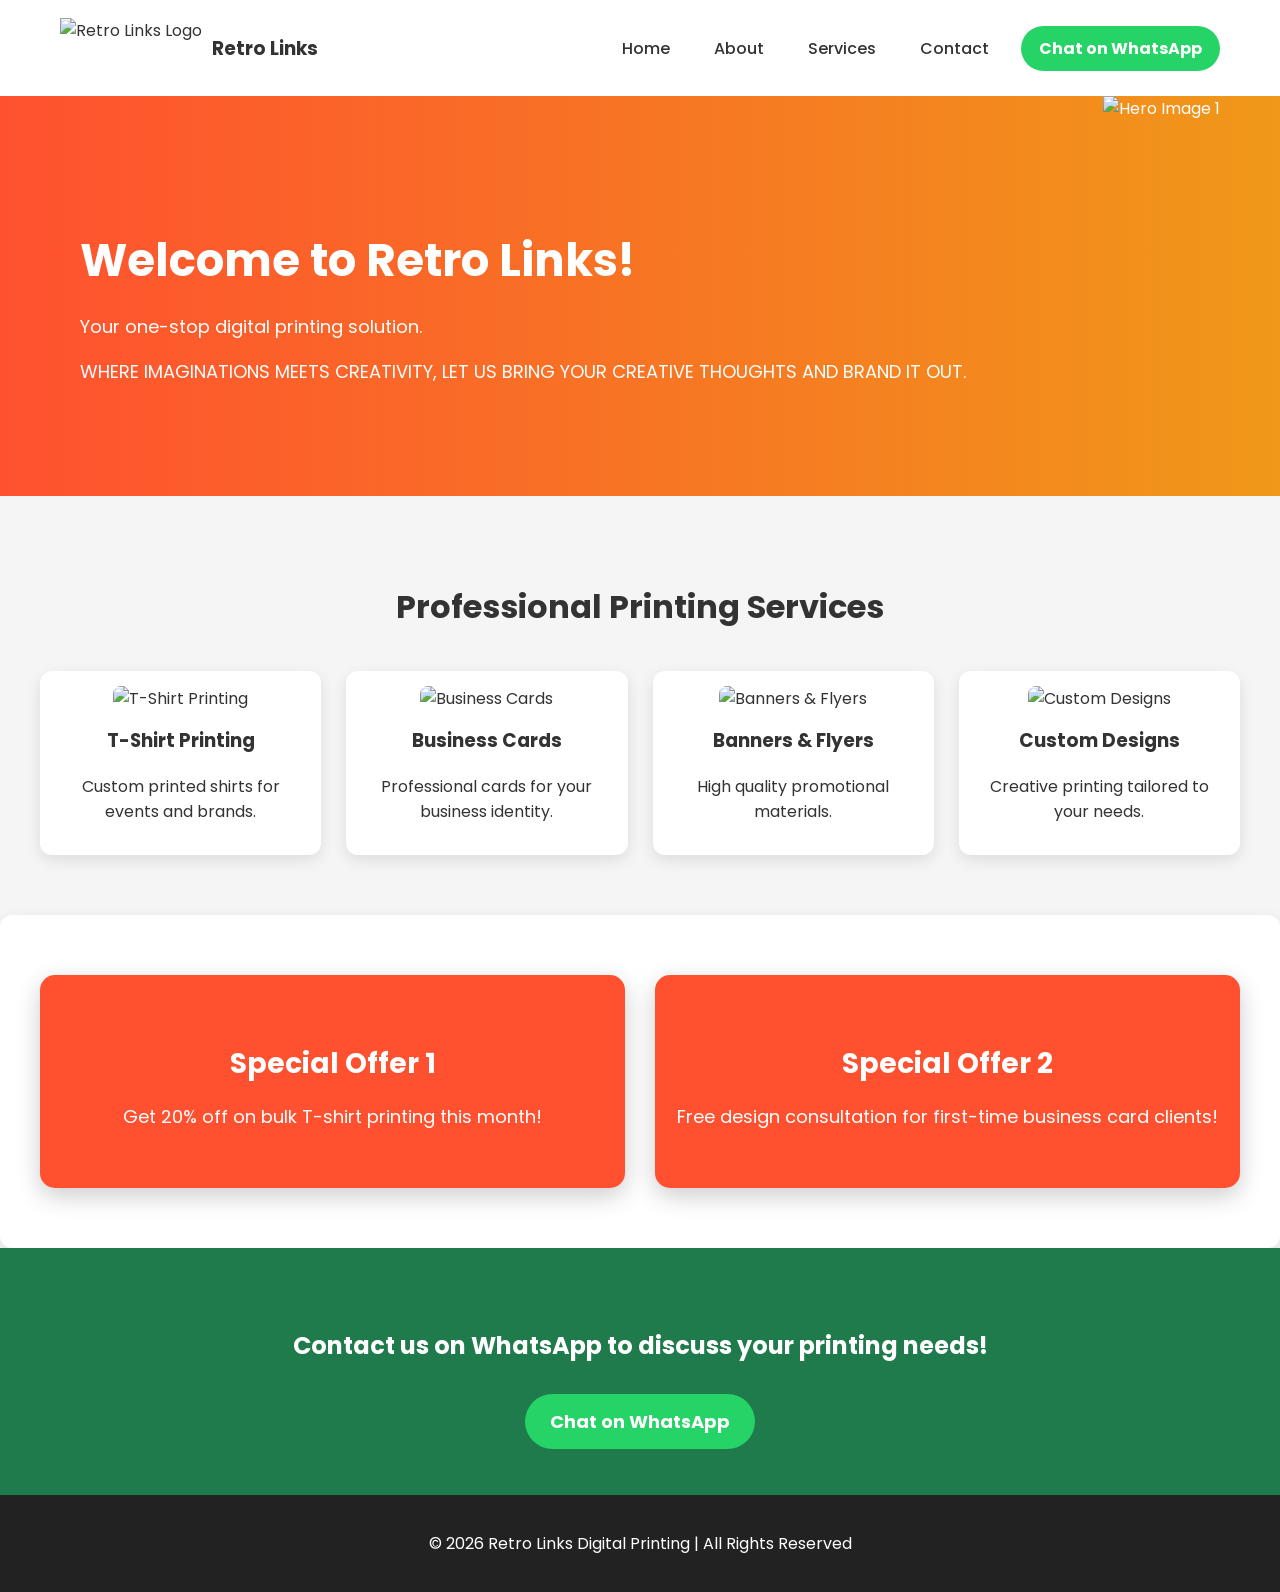
==== index.html @ a04a898c "Add files via upload" ====
<!DOCTYPE html>
<html lang="en">
<head>
<meta charset="UTF-8">
<meta name="viewport" content="width=device-width, initial-scale=1.0">
<title>Retro Links Digital Printing</title>

<link href="https://fonts.googleapis.com/css2?family=Poppins:wght@300;500;700&display=swap" rel="stylesheet">

<style>
body{
    margin:0;
    font-family:'Poppins', sans-serif;
    background:#f5f5f5;
    color:#333;
}

/* ===== NAVBAR ===== */
header{
    background:white;
    display:flex;
    justify-content:space-between;
    align-items:center;
    padding:15px 60px;
    box-shadow:0 2px 10px rgba(0,0,0,0.1);
}

.logo{
    display:flex;
    align-items:center;
}

.logo img{
    height:60px;
    margin-right:10px;
}

/* NAV + WHATSAPP BUTTON */
.nav-right{
    display:flex;
    align-items:center;
    gap:15px;
}

nav{
    display:flex;
    gap:20px;
    align-items:center;
}

nav a{
    text-decoration:none;
    color:#333;
    font-weight:500;
    transition:0.3s;
    padding:8px 12px;
    border-radius:8px;
}

nav a:hover{
    color:#ff512f;
    background: rgba(255,81,47,0.1);
}

.whatsapp-btn{
    background:#25D366;
    color:white;
    padding:10px 18px;
    border-radius:25px;
    text-decoration:none;
    font-weight:bold;
    transition:0.3s;
}

.whatsapp-btn:hover{
    background:#1ebe5d;
    transform:translateY(-2px);
    box-shadow:0 5px 12px rgba(0,0,0,0.2);
}

.whatsapp-btn:active{
    transform:scale(0.95);
}

/* ===== HERO SECTION ===== */
.hero{
    display:flex;
    justify-content:space-between;
    align-items:center;
    background:linear-gradient(90deg,#ff512f,#f09819);
    color:white;
    height:400px; 
    padding:0 60px;
}

.hero-text{
    flex:1;
    padding-left:20px;
}

.hero-text h1{
    font-size:45px;
    margin-bottom:10px;
}

.hero-text p{
    font-size:18px;
}

.hero-image{
    flex:0 0 auto;
    height:100%;
    margin-left:20px;
}

.hero-image img{
    height:100%; 
    width:auto;
    object-fit:cover;
}

/* ===== SERVICES ===== */
.services{
    text-align:center;
    padding:60px 40px;
}

.services h2{
    font-size:32px;
    margin-bottom:40px;
}

.service-container{
    display:grid;
    grid-template-columns:repeat(auto-fit,minmax(220px,1fr));
    gap:25px;
}

/* SERVICE CARD */
.service-card{
    background:white;
    padding:15px;
    border-radius:12px;
    box-shadow:0 5px 15px rgba(0,0,0,0.1);
    transition:0.3s;
    cursor:pointer;
}

.service-card img{
    width:100%;
    height:300px; 
    object-fit:cover;
    border-radius:8px;
    transition:0.4s; 
}

.service-card img:hover{
    box-shadow:0 0 30px rgba(255,81,47,0.9);
    transform:scale(1.1);
}

.service-card h3{
    margin-top:15px;
}

/* ===== SPECIALS SECTION ===== */
.specials{
    display:grid;
    grid-template-columns:repeat(auto-fit,minmax(300px,1fr));
    gap:30px;
    padding:60px 40px;
    background:white; /* White container for specials */
    border-radius:12px;
    box-shadow:0 5px 15px rgba(0,0,0,0.1);
}

.special-card{
    background:#ff512f;
    color:white;
    padding:40px 20px;
    border-radius:15px;
    box-shadow:0 8px 25px rgba(0,0,0,0.2);
    text-align:center;
    transition:0.4s;
    cursor:pointer;
}

.special-card h3{
    font-size:28px;
    margin-bottom:15px;
}

.special-card p{
    font-size:18px;
}

.special-card:hover{
    transform:scale(1.05);
    box-shadow:0 0 35px rgba(255,153,51,0.8);
}

/* ===== WHATSAPP CTA ===== */
.cta{
    background:#1f7a4c;
    color:white;
    text-align:center;
    padding:60px 20px;
}

.cta a{
    background:#25D366;
    color:white;
    padding:15px 25px;
    border-radius:30px;
    text-decoration:none;
    font-size:18px;
    font-weight:bold;
    transition:0.3s;
}

.cta a:hover{
    background:#1ebe5d;
    transform:translateY(-3px);
    box-shadow:0 6px 15px rgba(0,0,0,0.25);
}

.cta a:active{
    transform:scale(0.95);
}

/* ===== FOOTER ===== */
footer{
    background:#222;
    color:white;
    text-align:center;
    padding:20px;
}
</style>
</head>

<body>

<!-- HEADER -->
<header>
    <div class="logo">
        <img src="IMAGES/YH.JPG" alt="Retro Links Logo">
        <h3>Retro Links</h3>
    </div>

    <div class="nav-right">
        <nav>
            <a href="index.html">Home</a>
            <a href="about.html">About</a>
            <a href="services.html">Services</a>
            <a href="contact.html">Contact</a>
            <a class="whatsapp-btn" 
            href="https://wa.me/2672803135?text=Hello%20Retro%20Links,%20I%20would%20like%20to%20print..."
            target="_blank">
            Chat on WhatsApp
            </a>
        </nav>
    </div>
</header>

<!-- HERO -->
<section class="hero">
    <div class="hero-text">
        <h1>Welcome to Retro Links!</h1>
        <p>Your one-stop digital printing solution.</p>
  <p>WHERE IMAGINATIONS MEETS CREATIVITY, LET US BRING YOUR CREATIVE THOUGHTS AND BRAND IT OUT.</p>
    </div>
    <div class="hero-image">
        <img src="IMAGES/right-corner.png" alt="Hero Image 1">
    </div>
</section>

<!-- SERVICES SECTION -->
<section class="services">
<h2>Professional Printing Services</h2>
<div class="service-container">

<div class="service-card">
<img src="IMAGES/t shirt printing.jpg" alt="T-Shirt Printing">
<h3>T-Shirt Printing</h3>
<p>Custom printed shirts for events and brands.</p>
</div>

<div class="service-card">
<img src="IMAGES/business card.jpg" alt="Business Cards">
<h3>Business Cards</h3>
<p>Professional cards for your business identity.</p>
</div>

<div class="service-card">
<img src="IMAGES/banner.jpg" alt="Banners & Flyers">
<h3>Banners & Flyers</h3>
<p>High quality promotional materials.</p>
</div>

<div class="service-card">
<img src="IMAGES/custom.jpg" alt="Custom Designs">
<h3>Custom Designs</h3>
<p>Creative printing tailored to your needs.</p>
</div>

</div>
</section>

<!-- SPECIALS SECTION -->
<section class="specials">
<div class="special-card">
<h3>Special Offer 1</h3>
<p>Get 20% off on bulk T-shirt printing this month!</p>
</div>

<div class="special-card">
<h3>Special Offer 2</h3>
<p>Free design consultation for first-time business card clients!</p>
</div>
</section>

<!-- WHATSAPP CTA SECTION -->
<section class="cta">
<h2>Contact us on WhatsApp to discuss your printing needs!</h2>
<br>
<a href="https://wa.me/26772803135" target="_blank">
Chat on WhatsApp
</a>
</section>

<!-- FOOTER -->
<footer>
<p>© 2026 Retro Links Digital Printing | All Rights Reserved</p>
</footer>

</body>
</html>
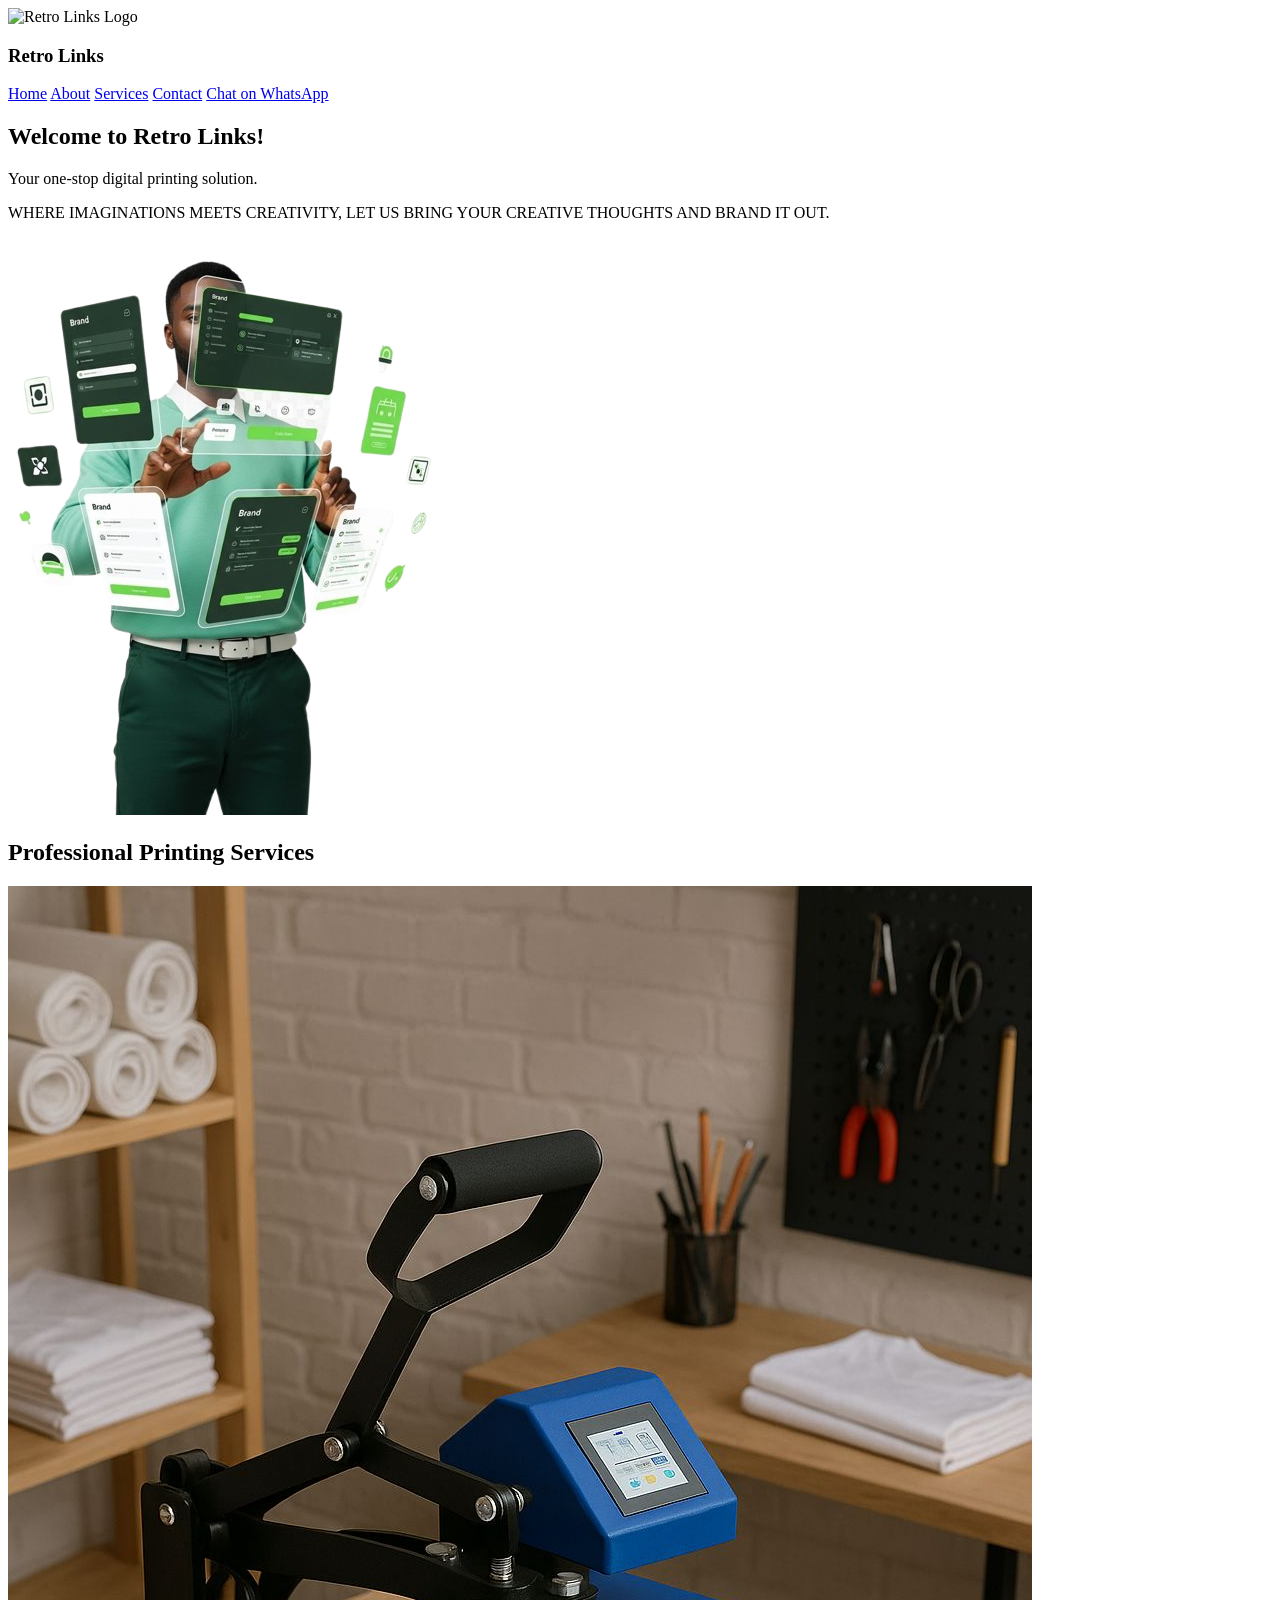
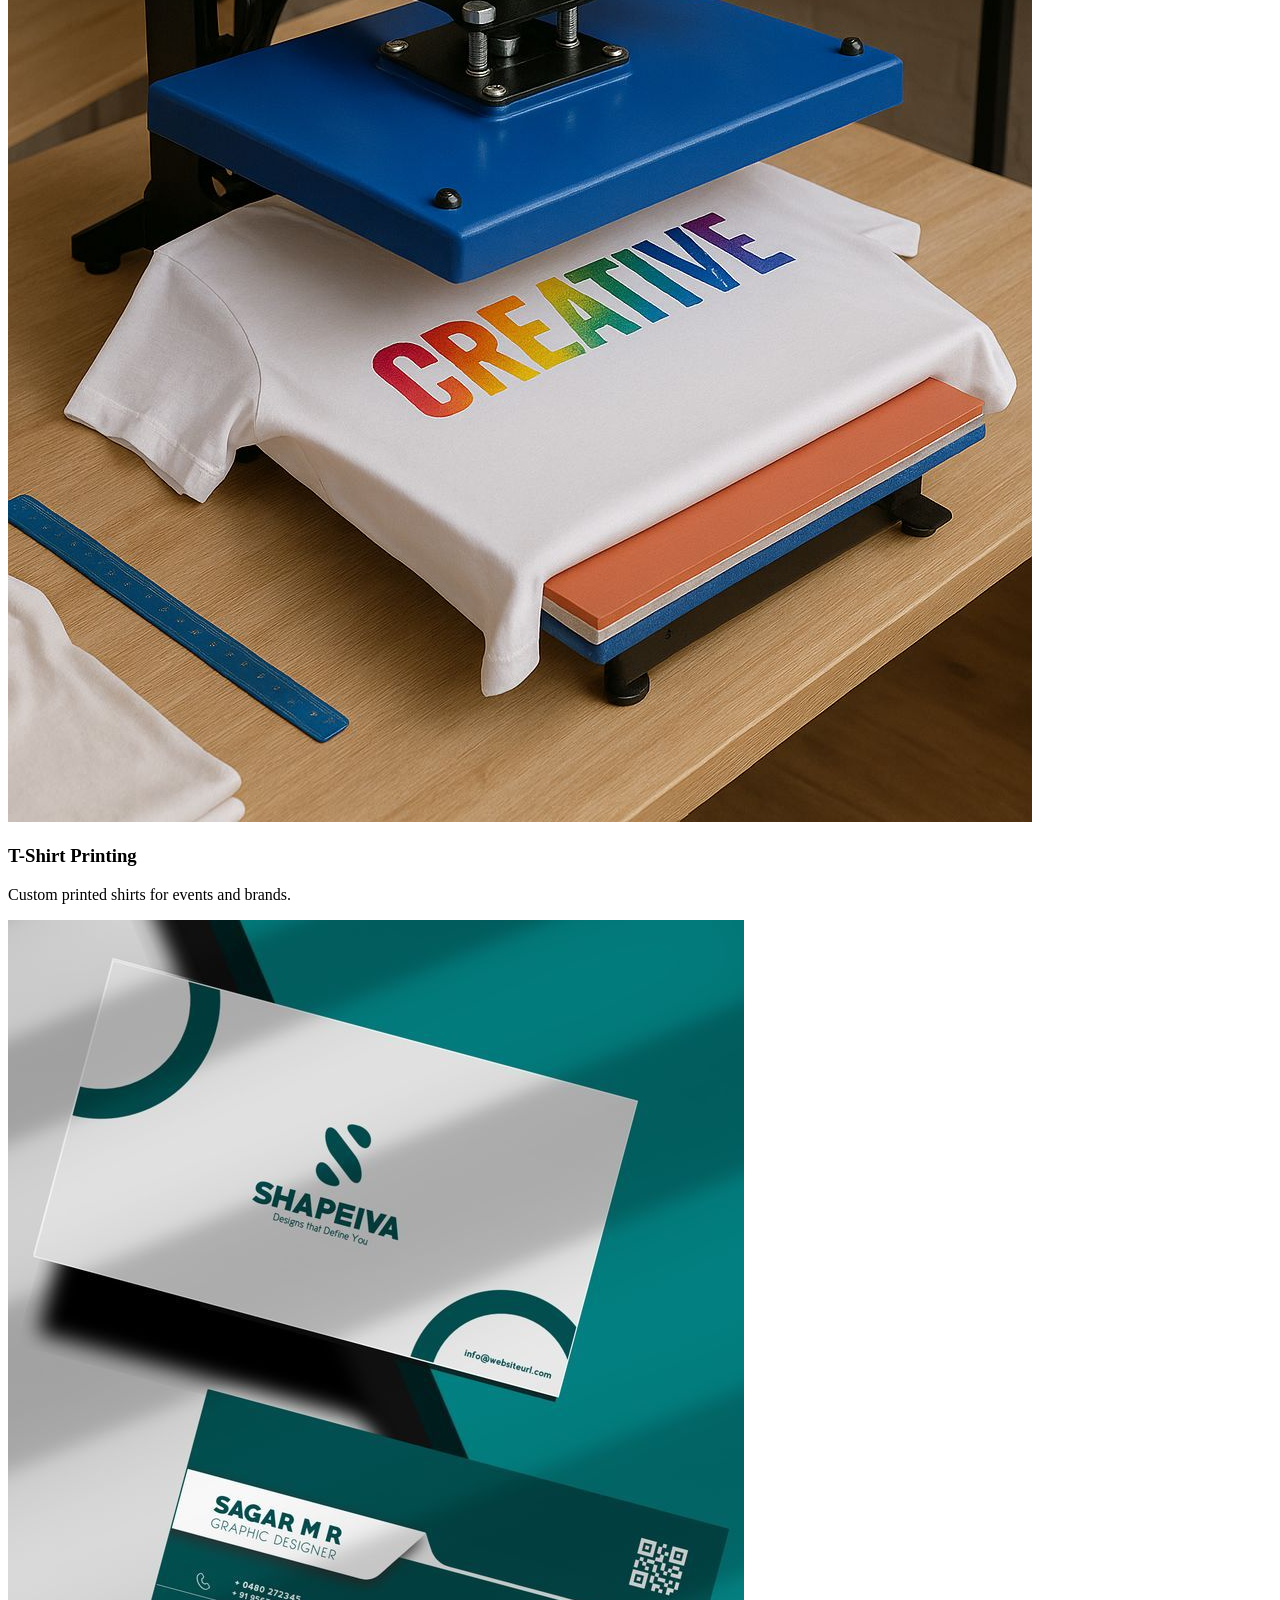
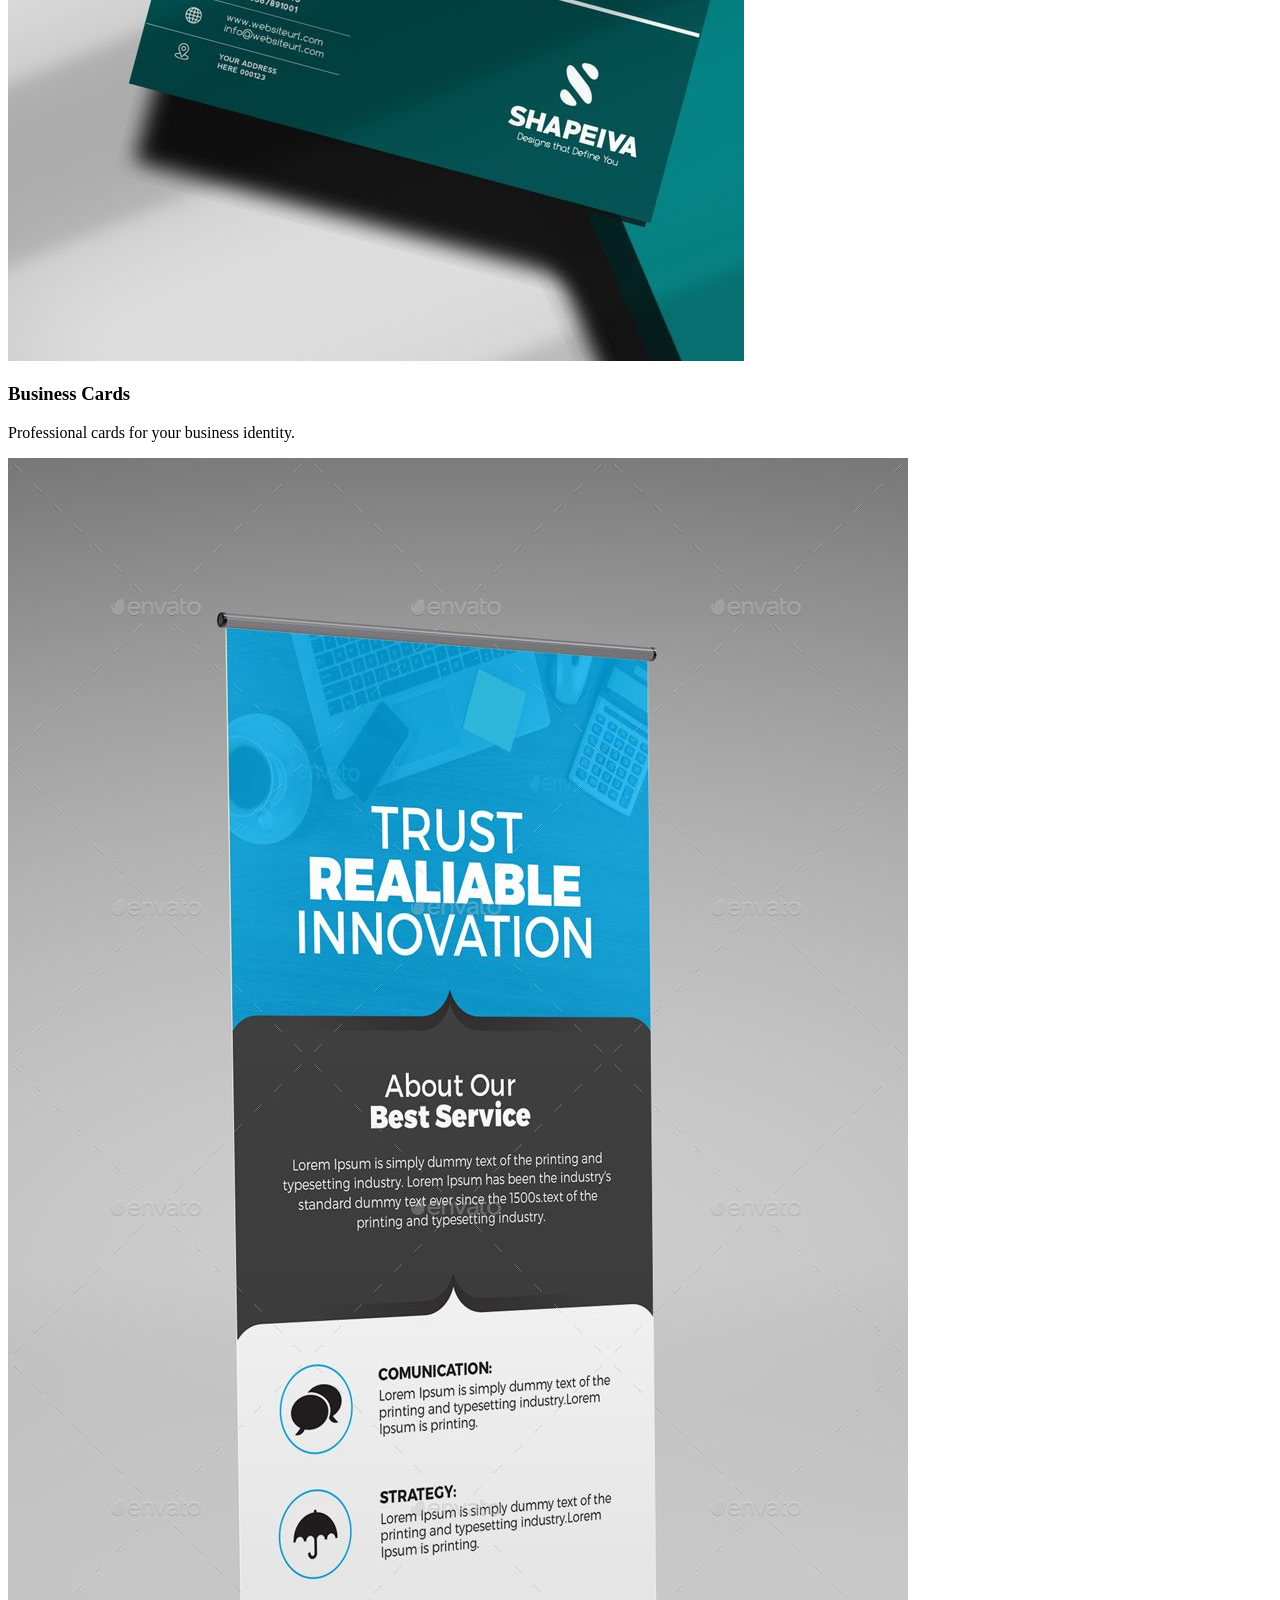
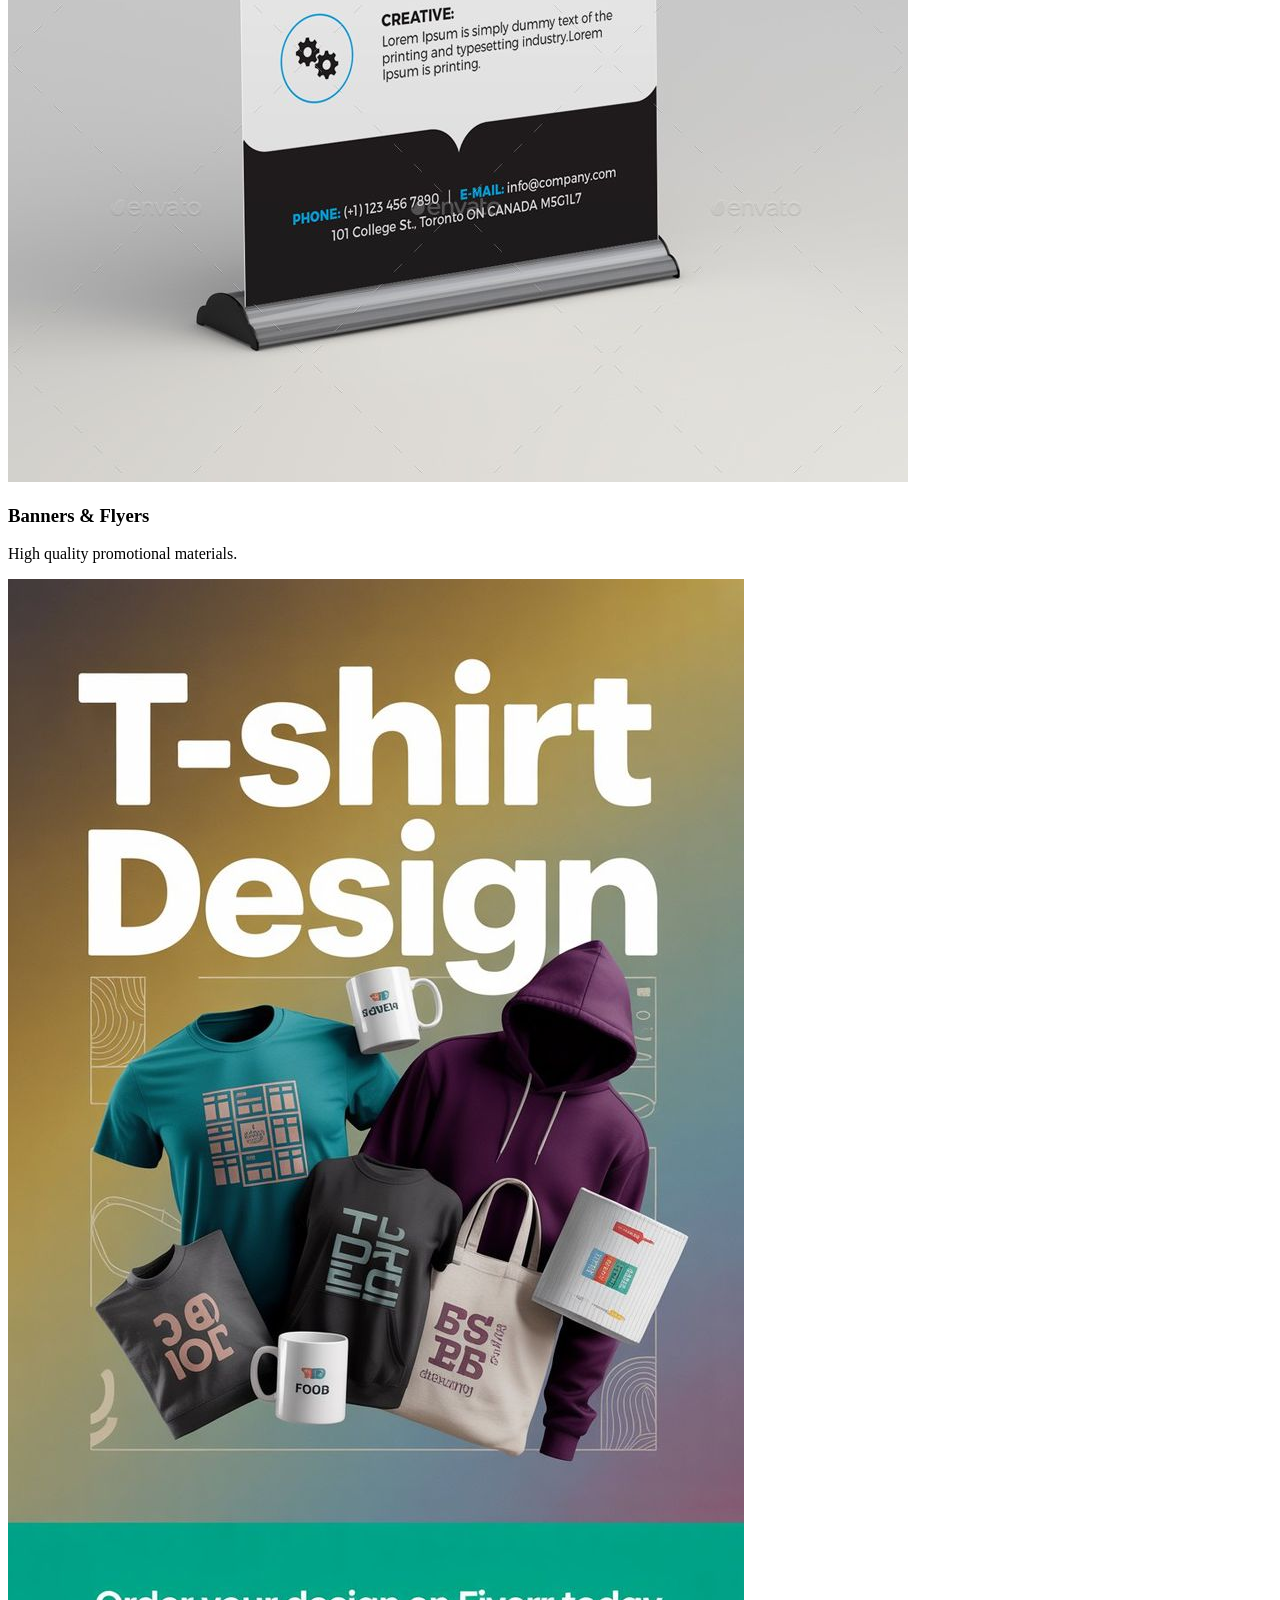
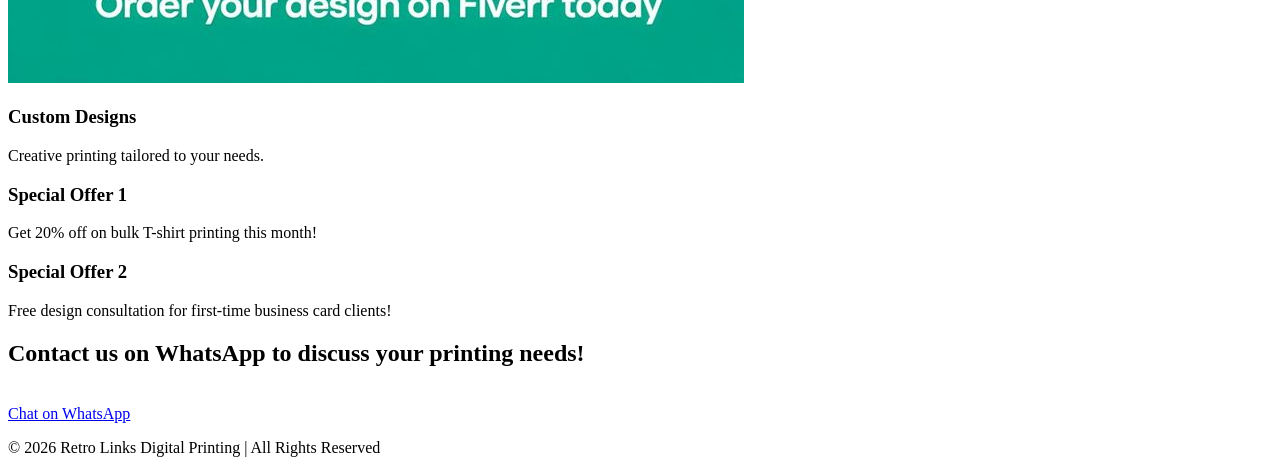
==== commit 1bb8d197: "Add files via upload" ====
--- a/index.html
+++ b/index.html
@@ -2,12 +2,21 @@
 <html lang="en">
 <head>
 <meta charset="UTF-8">
-<meta name="viewport" content="width=device-width, initial-scale=1.0">
+<meta name="viewport" content="width=device-width, initial-scale=1.0, user-scalable=no">
 <title>Retro Links Digital Printing</title>
 
 <link href="https://fonts.googleapis.com/css2?family=Poppins:wght@300;500;700&display=swap" rel="stylesheet">
 
 <style>
+
+@media only screen and (max-width: 768px) {
+  /* mobile-specific styles */
+  .container {
+    width: 100%;
+    padding: 20px;
+    text-align: center; /* example alignment */
+  }
+
 body{
     margin:0;
     font-family:'Poppins', sans-serif;
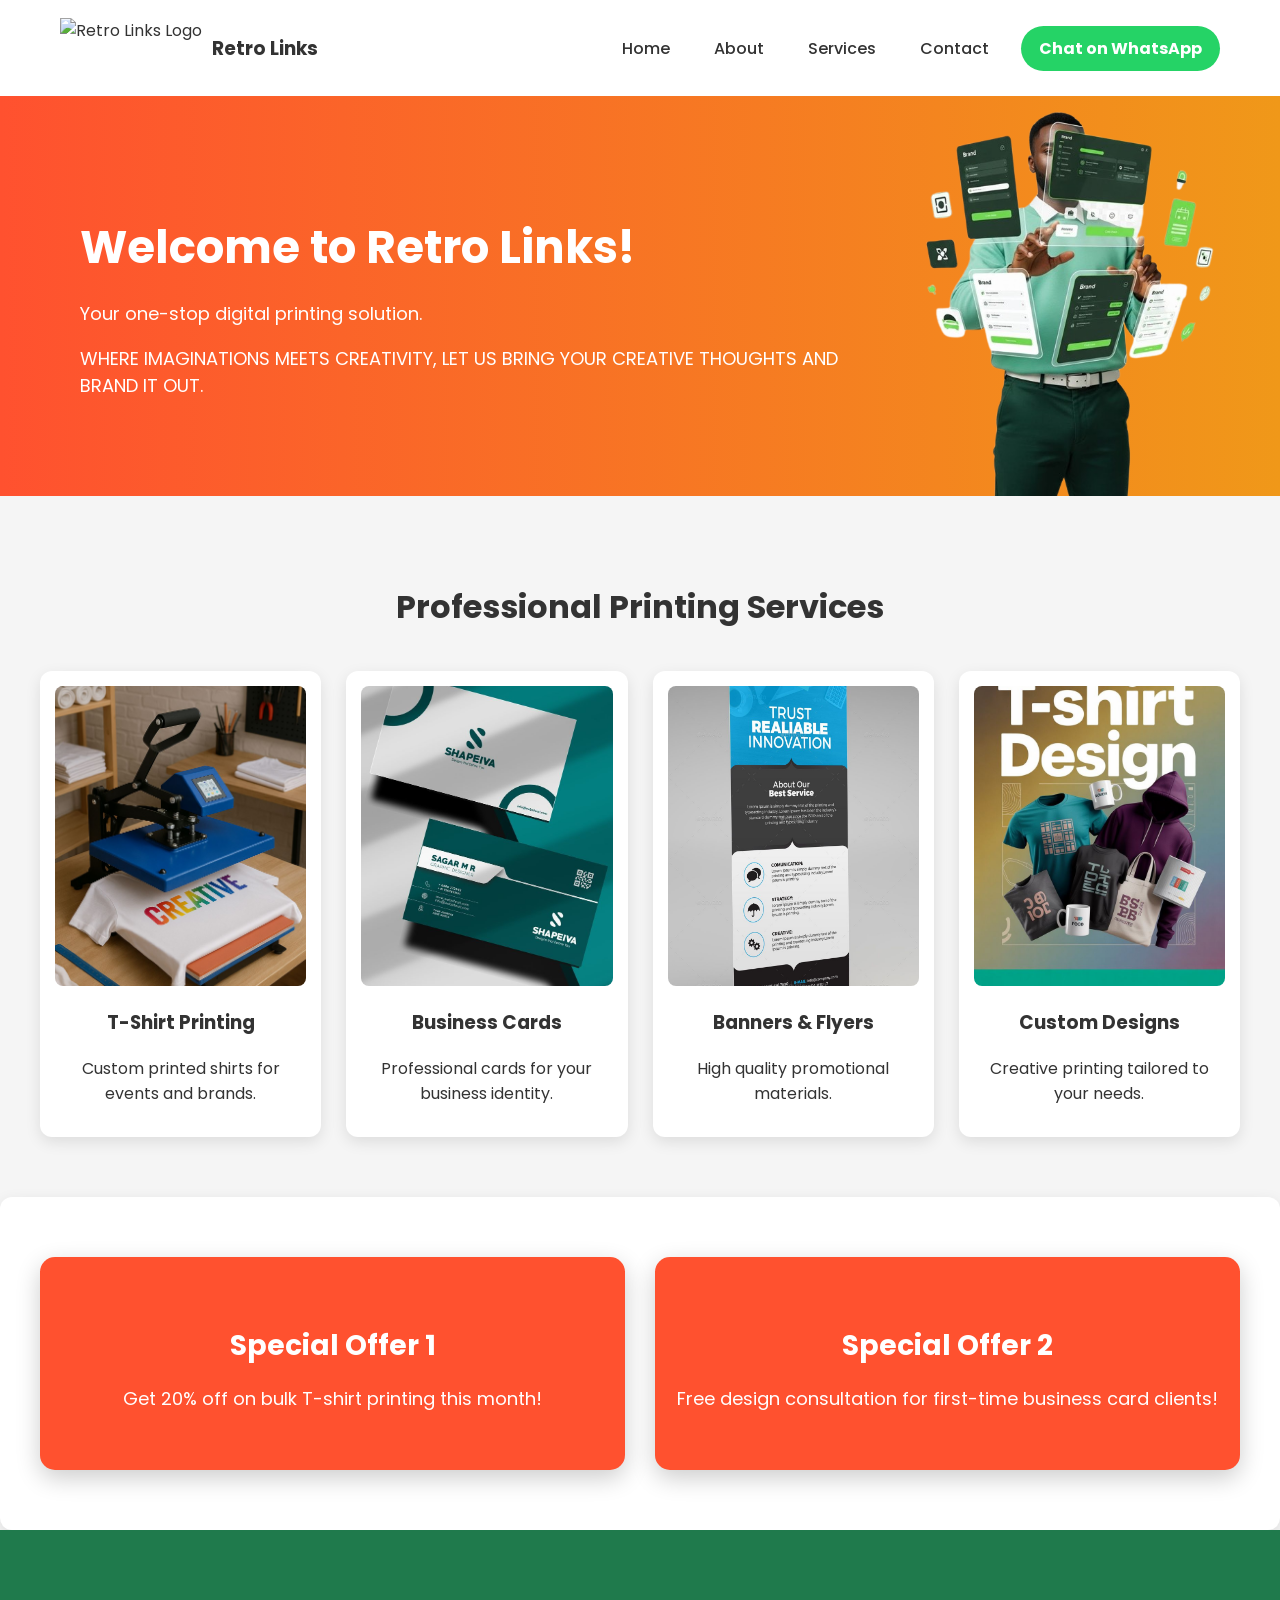
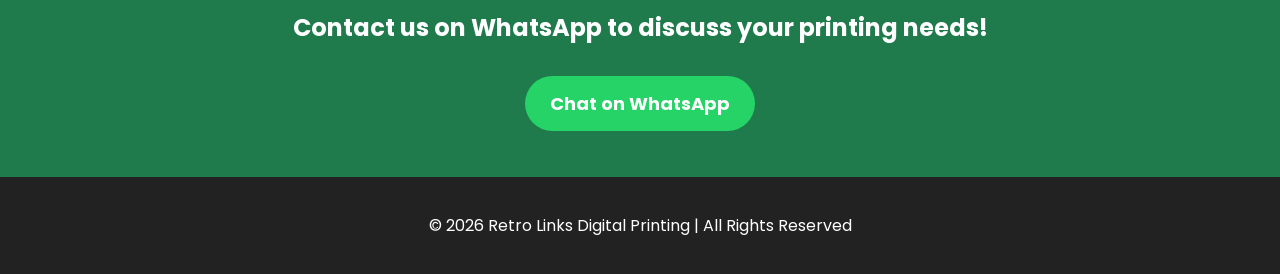
==== commit e7aeb6eb: "Fix HTML formatting and structure" ====
--- a/index.html
+++ b/index.html
@@ -8,14 +8,6 @@
 <link href="https://fonts.googleapis.com/css2?family=Poppins:wght@300;500;700&display=swap" rel="stylesheet">
 
 <style>
-
-@media only screen and (max-width: 768px) {
-  /* mobile-specific styles */
-  .container {
-    width: 100%;
-    padding: 20px;
-    text-align: center; /* example alignment */
-  }
 
 body{
     margin:0;
@@ -244,6 +236,14 @@
     text-align:center;
     padding:20px;
 }
+  @media only screen and (max-width: 768px) {
+  /* mobile-specific styles */
+  .container {
+    width: 100%;
+    padding: 20px;
+    text-align: center; /* example alignment */
+  }
+
 </style>
 </head>
 
@@ -343,4 +343,4 @@
 </footer>
 
 </body>
-</html>+</html>
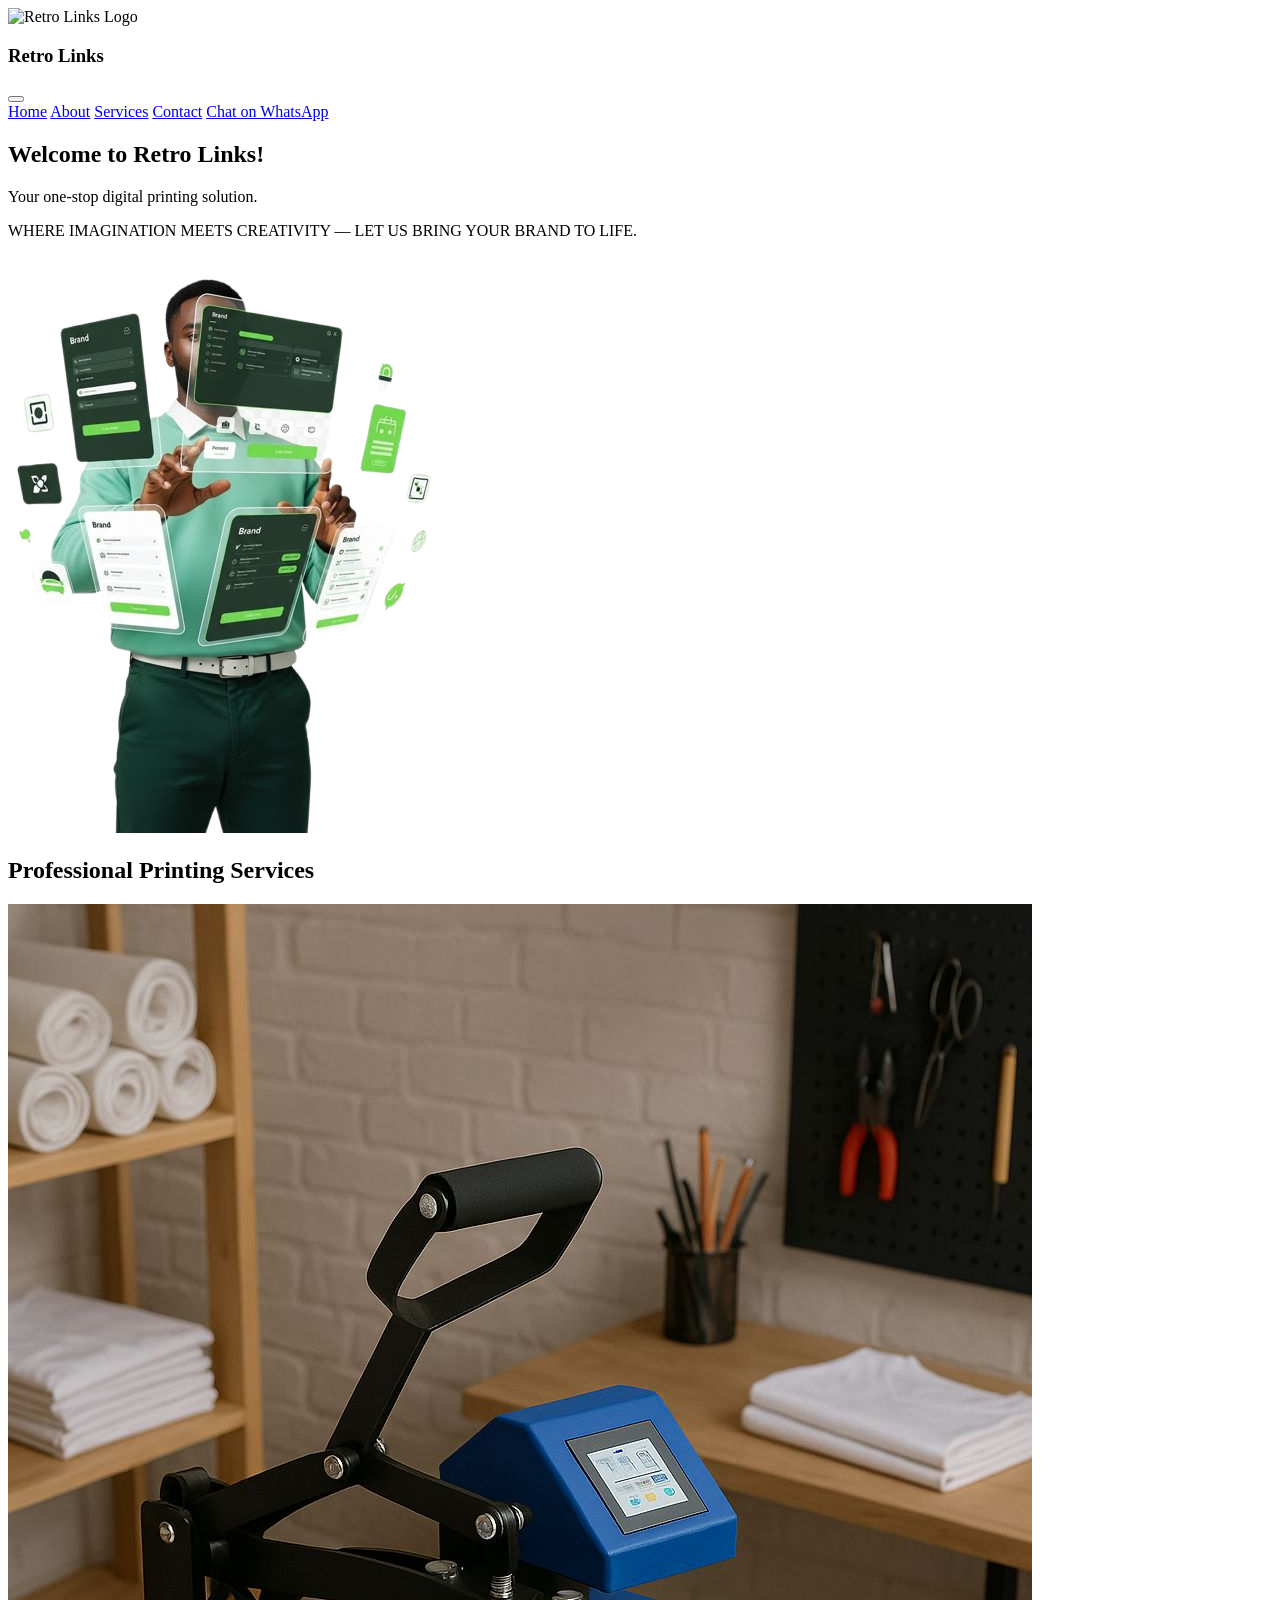
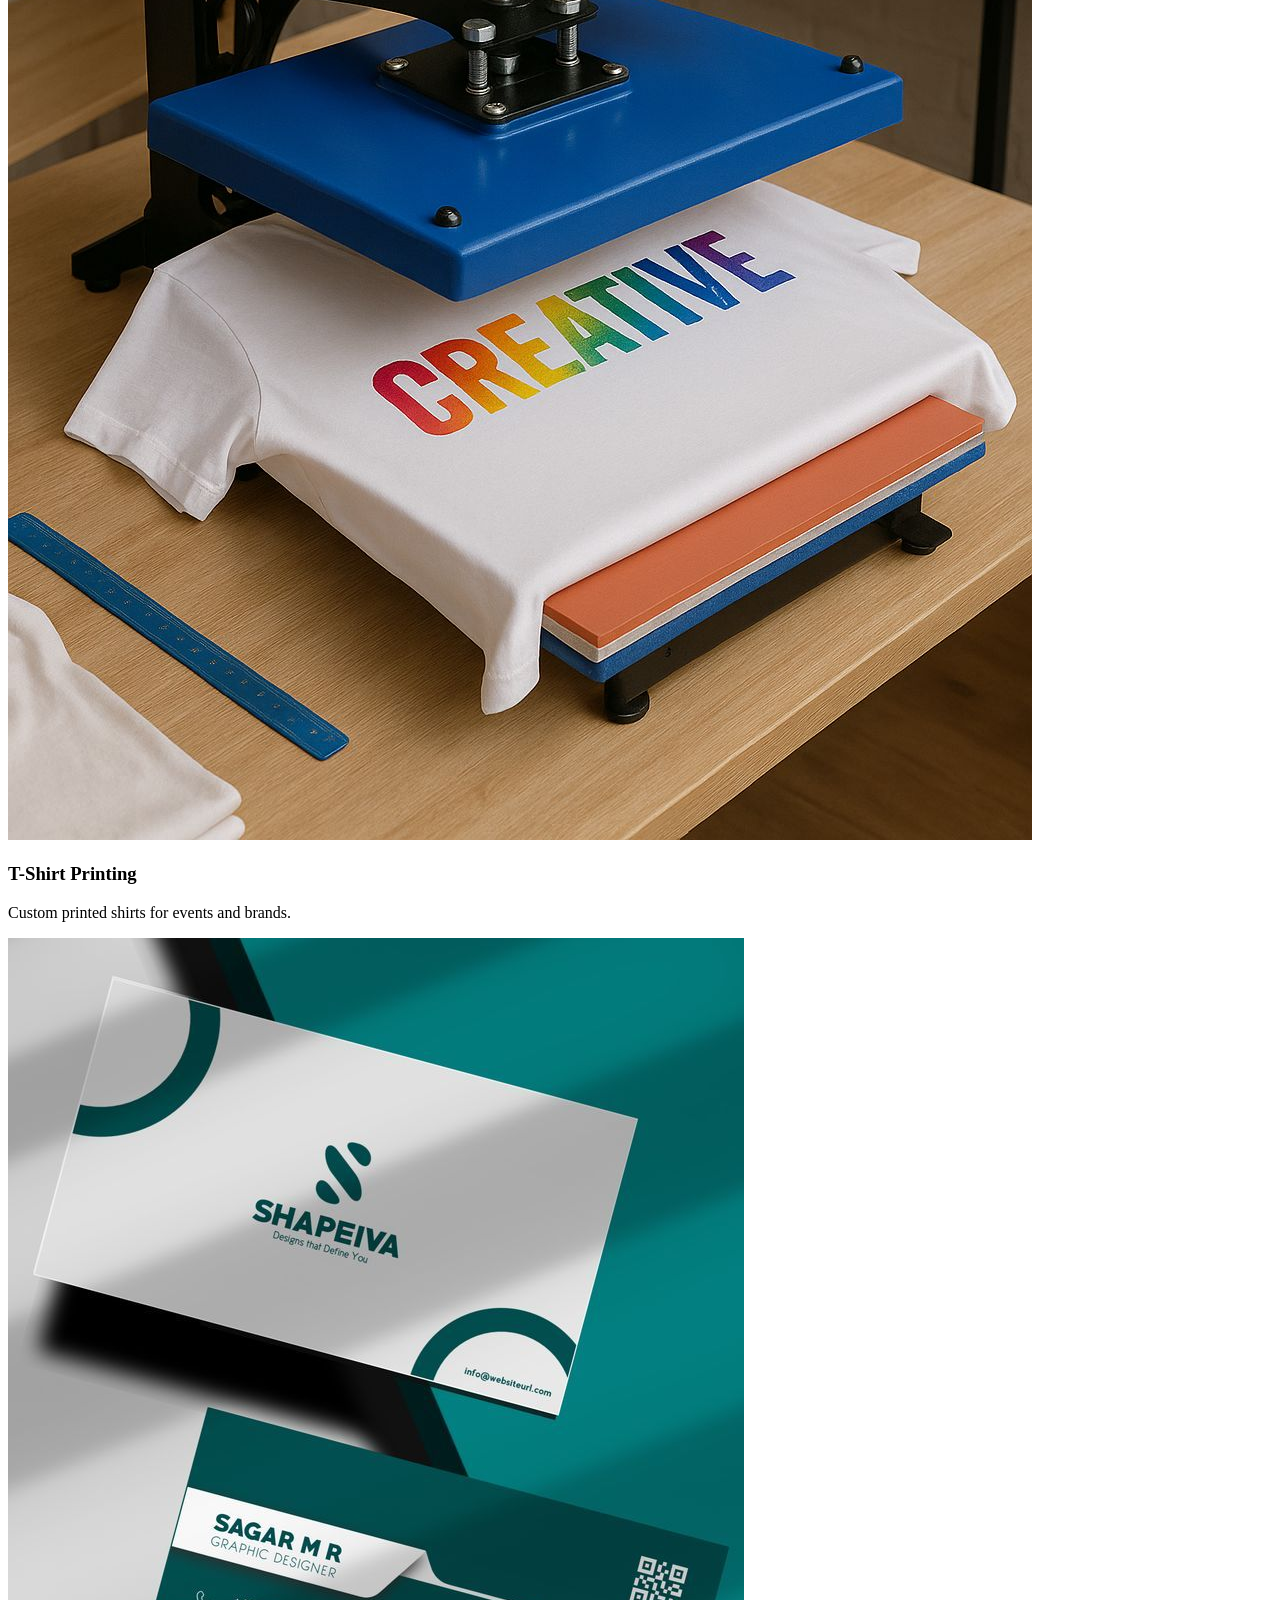
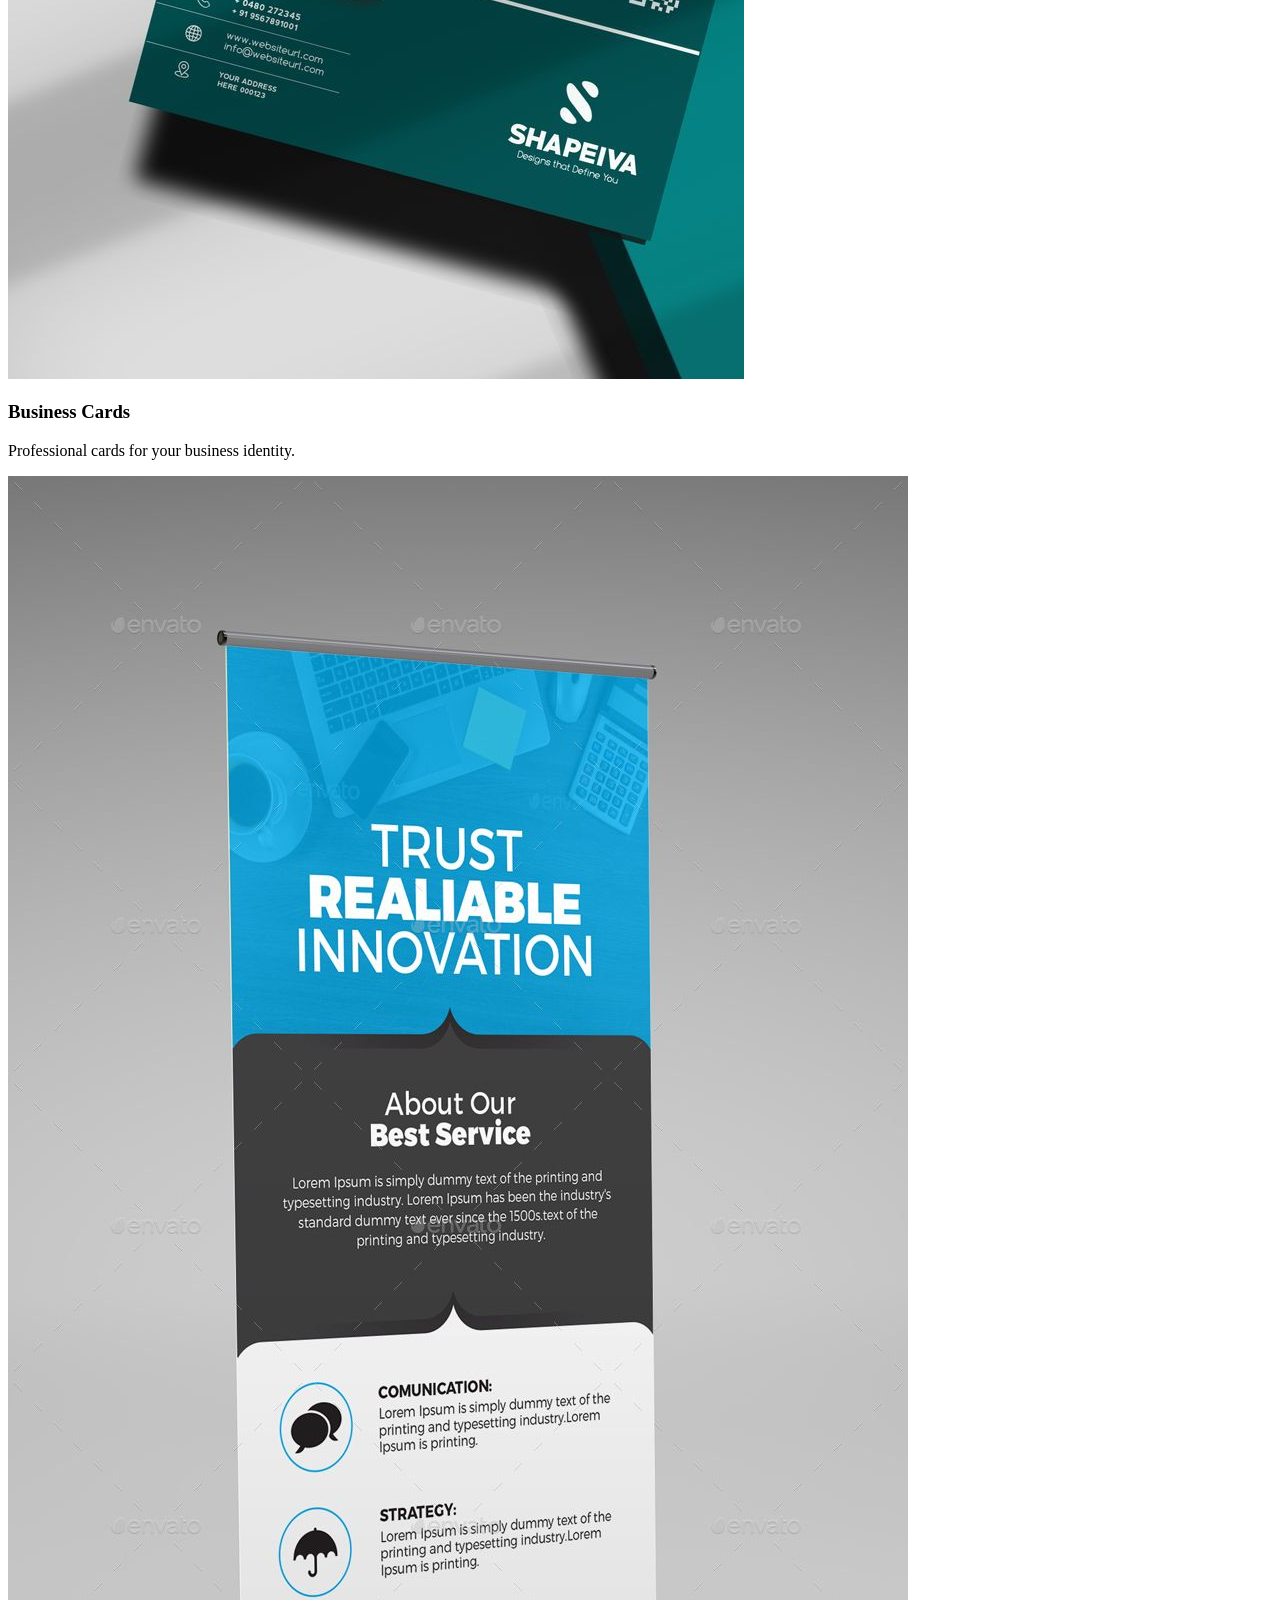
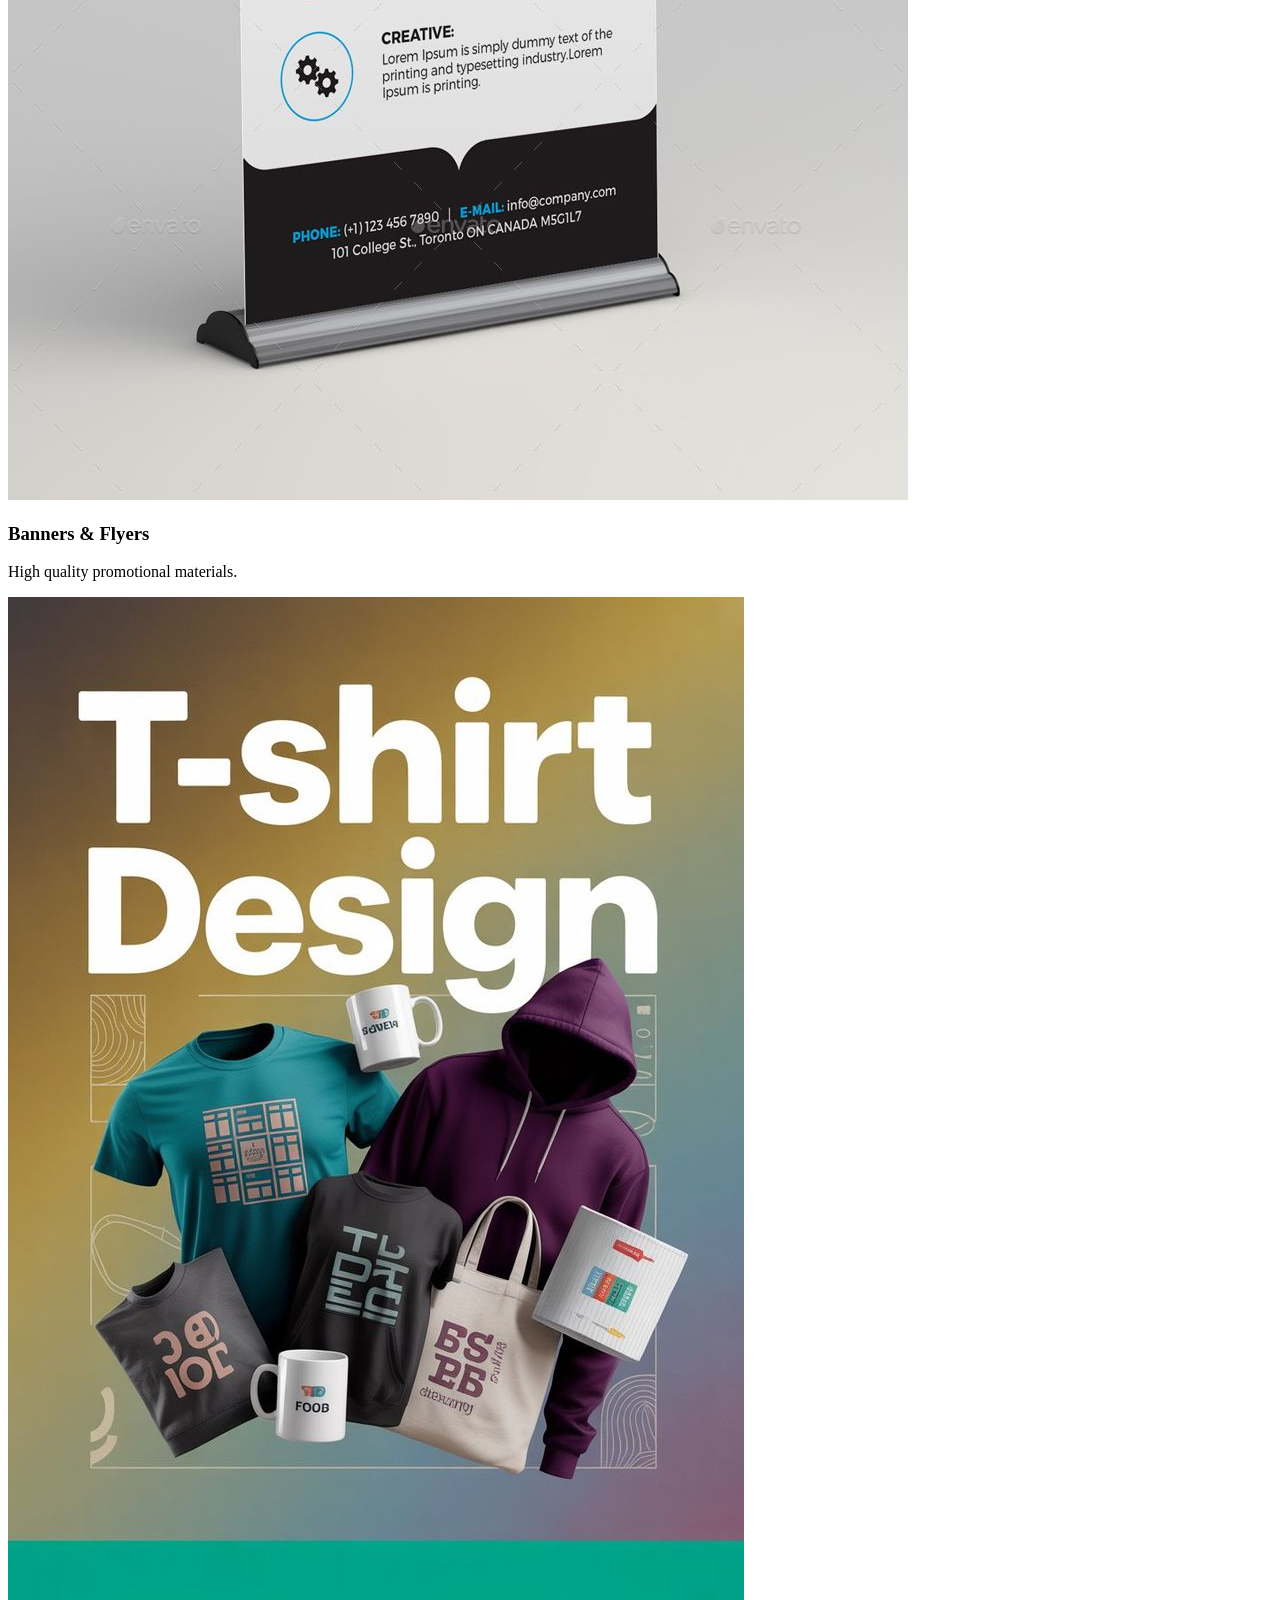
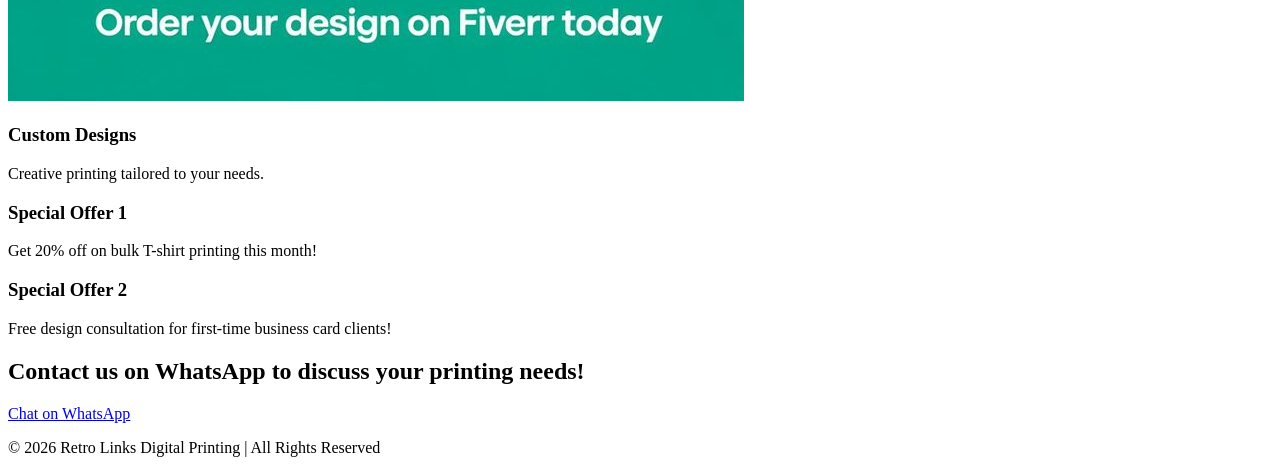
==== commit 605e4ab0: "Refactor index.html for mobile and SEO improvements Updated HTML structure and added mobile-first me" ====
--- a/index.html
+++ b/index.html
@@ -1,346 +1,148 @@
 <!DOCTYPE html>
 <html lang="en">
 <head>
-<meta charset="UTF-8">
-<meta name="viewport" content="width=device-width, initial-scale=1.0, user-scalable=no">
-<title>Retro Links Digital Printing</title>
+  <meta charset="UTF-8">
 
-<link href="https://fonts.googleapis.com/css2?family=Poppins:wght@300;500;700&display=swap" rel="stylesheet">
+  <!-- MOBILE FIRST META TAGS -->
+  <meta name="viewport" content="width=device-width, initial-scale=1.0, maximum-scale=5.0">
+  <meta name="theme-color" content="#ff512f">
+  <meta name="mobile-web-app-capable" content="yes">
+  <meta name="apple-mobile-web-app-capable" content="yes">
+  <meta name="apple-mobile-web-app-status-bar-style" content="black-translucent">
+  <meta name="apple-mobile-web-app-title" content="Retro Links">
+  <meta name="format-detection" content="telephone=yes">
 
-<style>
+  <!-- SEO META TAGS -->
+  <meta name="description" content="Retro Links Digital Printing – Custom T-shirts, Business Cards, Banners, Flyers and more. Where imagination meets creativity.">
+  <meta name="keywords" content="digital printing, t-shirt printing, business cards, banners, flyers, custom design, Botswana">
+  <meta name="author" content="Retro Links Digital Printing">
+  <meta name="robots" content="index, follow">
 
-body{
-    margin:0;
-    font-family:'Poppins', sans-serif;
-    background:#f5f5f5;
-    color:#333;
-}
+  <!-- OPEN GRAPH (WhatsApp / Facebook link previews) -->
+  <meta property="og:title" content="Retro Links Digital Printing">
+  <meta property="og:description" content="Your one-stop digital printing solution. Custom T-shirts, Business Cards, Banners & more.">
+  <meta property="og:image" content="IMAGES/YH.JPG">
+  <meta property="og:type" content="website">
+  <meta property="og:locale" content="en_BW">
 
-/* ===== NAVBAR ===== */
-header{
-    background:white;
-    display:flex;
-    justify-content:space-between;
-    align-items:center;
-    padding:15px 60px;
-    box-shadow:0 2px 10px rgba(0,0,0,0.1);
-}
+  <title>Retro Links Digital Printing</title>
 
-.logo{
-    display:flex;
-    align-items:center;
-}
-
-.logo img{
-    height:60px;
-    margin-right:10px;
-}
-
-/* NAV + WHATSAPP BUTTON */
-.nav-right{
-    display:flex;
-    align-items:center;
-    gap:15px;
-}
-
-nav{
-    display:flex;
-    gap:20px;
-    align-items:center;
-}
-
-nav a{
-    text-decoration:none;
-    color:#333;
-    font-weight:500;
-    transition:0.3s;
-    padding:8px 12px;
-    border-radius:8px;
-}
-
-nav a:hover{
-    color:#ff512f;
-    background: rgba(255,81,47,0.1);
-}
-
-.whatsapp-btn{
-    background:#25D366;
-    color:white;
-    padding:10px 18px;
-    border-radius:25px;
-    text-decoration:none;
-    font-weight:bold;
-    transition:0.3s;
-}
-
-.whatsapp-btn:hover{
-    background:#1ebe5d;
-    transform:translateY(-2px);
-    box-shadow:0 5px 12px rgba(0,0,0,0.2);
-}
-
-.whatsapp-btn:active{
-    transform:scale(0.95);
-}
-
-/* ===== HERO SECTION ===== */
-.hero{
-    display:flex;
-    justify-content:space-between;
-    align-items:center;
-    background:linear-gradient(90deg,#ff512f,#f09819);
-    color:white;
-    height:400px; 
-    padding:0 60px;
-}
-
-.hero-text{
-    flex:1;
-    padding-left:20px;
-}
-
-.hero-text h1{
-    font-size:45px;
-    margin-bottom:10px;
-}
-
-.hero-text p{
-    font-size:18px;
-}
-
-.hero-image{
-    flex:0 0 auto;
-    height:100%;
-    margin-left:20px;
-}
-
-.hero-image img{
-    height:100%; 
-    width:auto;
-    object-fit:cover;
-}
-
-/* ===== SERVICES ===== */
-.services{
-    text-align:center;
-    padding:60px 40px;
-}
-
-.services h2{
-    font-size:32px;
-    margin-bottom:40px;
-}
-
-.service-container{
-    display:grid;
-    grid-template-columns:repeat(auto-fit,minmax(220px,1fr));
-    gap:25px;
-}
-
-/* SERVICE CARD */
-.service-card{
-    background:white;
-    padding:15px;
-    border-radius:12px;
-    box-shadow:0 5px 15px rgba(0,0,0,0.1);
-    transition:0.3s;
-    cursor:pointer;
-}
-
-.service-card img{
-    width:100%;
-    height:300px; 
-    object-fit:cover;
-    border-radius:8px;
-    transition:0.4s; 
-}
-
-.service-card img:hover{
-    box-shadow:0 0 30px rgba(255,81,47,0.9);
-    transform:scale(1.1);
-}
-
-.service-card h3{
-    margin-top:15px;
-}
-
-/* ===== SPECIALS SECTION ===== */
-.specials{
-    display:grid;
-    grid-template-columns:repeat(auto-fit,minmax(300px,1fr));
-    gap:30px;
-    padding:60px 40px;
-    background:white; /* White container for specials */
-    border-radius:12px;
-    box-shadow:0 5px 15px rgba(0,0,0,0.1);
-}
-
-.special-card{
-    background:#ff512f;
-    color:white;
-    padding:40px 20px;
-    border-radius:15px;
-    box-shadow:0 8px 25px rgba(0,0,0,0.2);
-    text-align:center;
-    transition:0.4s;
-    cursor:pointer;
-}
-
-.special-card h3{
-    font-size:28px;
-    margin-bottom:15px;
-}
-
-.special-card p{
-    font-size:18px;
-}
-
-.special-card:hover{
-    transform:scale(1.05);
-    box-shadow:0 0 35px rgba(255,153,51,0.8);
-}
-
-/* ===== WHATSAPP CTA ===== */
-.cta{
-    background:#1f7a4c;
-    color:white;
-    text-align:center;
-    padding:60px 20px;
-}
-
-.cta a{
-    background:#25D366;
-    color:white;
-    padding:15px 25px;
-    border-radius:30px;
-    text-decoration:none;
-    font-size:18px;
-    font-weight:bold;
-    transition:0.3s;
-}
-
-.cta a:hover{
-    background:#1ebe5d;
-    transform:translateY(-3px);
-    box-shadow:0 6px 15px rgba(0,0,0,0.25);
-}
-
-.cta a:active{
-    transform:scale(0.95);
-}
-
-/* ===== FOOTER ===== */
-footer{
-    background:#222;
-    color:white;
-    text-align:center;
-    padding:20px;
-}
-  @media only screen and (max-width: 768px) {
-  /* mobile-specific styles */
-  .container {
-    width: 100%;
-    padding: 20px;
-    text-align: center; /* example alignment */
-  }
-
-</style>
+  <link href="https://fonts.googleapis.com/css2?family=Poppins:wght@300;500;700&display=swap" rel="stylesheet">
+  <link rel="stylesheet" href="style.css">
 </head>
 
 <body>
 
 <!-- HEADER -->
 <header>
-    <div class="logo">
-        <img src="IMAGES/YH.JPG" alt="Retro Links Logo">
-        <h3>Retro Links</h3>
-    </div>
+  <div class="logo">
+    <img src="IMAGES/YH.JPG" alt="Retro Links Logo">
+    <h3>Retro Links</h3>
+  </div>
 
-    <div class="nav-right">
-        <nav>
-            <a href="index.html">Home</a>
-            <a href="about.html">About</a>
-            <a href="services.html">Services</a>
-            <a href="contact.html">Contact</a>
-            <a class="whatsapp-btn" 
-            href="https://wa.me/2672803135?text=Hello%20Retro%20Links,%20I%20would%20like%20to%20print..."
-            target="_blank">
-            Chat on WhatsApp
-            </a>
-        </nav>
-    </div>
+  <!-- HAMBURGER (mobile only) -->
+  <button class="hamburger" id="hamburger" aria-label="Open menu">
+    <span></span><span></span><span></span>
+  </button>
+
+  <div class="nav-right" id="navMenu">
+    <nav>
+      <a href="index.html">Home</a>
+      <a href="about.html">About</a>
+      <a href="services.html">Services</a>
+      <a href="contact.html">Contact</a>
+      <a class="whatsapp-btn"
+         href="https://wa.me/2672803135?text=Hello%20Retro%20Links,%20I%20would%20like%20to%20print..."
+         target="_blank">
+        Chat on WhatsApp
+      </a>
+    </nav>
+  </div>
 </header>
 
 <!-- HERO -->
 <section class="hero">
-    <div class="hero-text">
-        <h1>Welcome to Retro Links!</h1>
-        <p>Your one-stop digital printing solution.</p>
-  <p>WHERE IMAGINATIONS MEETS CREATIVITY, LET US BRING YOUR CREATIVE THOUGHTS AND BRAND IT OUT.</p>
-    </div>
-    <div class="hero-image">
-        <img src="IMAGES/right-corner.png" alt="Hero Image 1">
-    </div>
+  <div class="hero-text">
+    <h1>Welcome to Retro Links!</h1>
+    <p>Your one-stop digital printing solution.</p>
+    <p class="tagline">WHERE IMAGINATION MEETS CREATIVITY — LET US BRING YOUR BRAND TO LIFE.</p>
+  </div>
+  <div class="hero-image">
+    <img src="IMAGES/right-corner.png" alt="Hero Image">
+  </div>
 </section>
 
 <!-- SERVICES SECTION -->
 <section class="services">
-<h2>Professional Printing Services</h2>
-<div class="service-container">
+  <h2>Professional Printing Services</h2>
+  <div class="service-container">
 
-<div class="service-card">
-<img src="IMAGES/t shirt printing.jpg" alt="T-Shirt Printing">
-<h3>T-Shirt Printing</h3>
-<p>Custom printed shirts for events and brands.</p>
-</div>
+    <div class="service-card">
+      <img src="IMAGES/t shirt printing.jpg" alt="T-Shirt Printing">
+      <h3>T-Shirt Printing</h3>
+      <p>Custom printed shirts for events and brands.</p>
+    </div>
 
-<div class="service-card">
-<img src="IMAGES/business card.jpg" alt="Business Cards">
-<h3>Business Cards</h3>
-<p>Professional cards for your business identity.</p>
-</div>
+    <div class="service-card">
+      <img src="IMAGES/business card.jpg" alt="Business Cards">
+      <h3>Business Cards</h3>
+      <p>Professional cards for your business identity.</p>
+    </div>
 
-<div class="service-card">
-<img src="IMAGES/banner.jpg" alt="Banners & Flyers">
-<h3>Banners & Flyers</h3>
-<p>High quality promotional materials.</p>
-</div>
+    <div class="service-card">
+      <img src="IMAGES/banner.jpg" alt="Banners & Flyers">
+      <h3>Banners & Flyers</h3>
+      <p>High quality promotional materials.</p>
+    </div>
 
-<div class="service-card">
-<img src="IMAGES/custom.jpg" alt="Custom Designs">
-<h3>Custom Designs</h3>
-<p>Creative printing tailored to your needs.</p>
-</div>
+    <div class="service-card">
+      <img src="IMAGES/custom.jpg" alt="Custom Designs">
+      <h3>Custom Designs</h3>
+      <p>Creative printing tailored to your needs.</p>
+    </div>
 
-</div>
+  </div>
 </section>
 
 <!-- SPECIALS SECTION -->
 <section class="specials">
-<div class="special-card">
-<h3>Special Offer 1</h3>
-<p>Get 20% off on bulk T-shirt printing this month!</p>
-</div>
-
-<div class="special-card">
-<h3>Special Offer 2</h3>
-<p>Free design consultation for first-time business card clients!</p>
-</div>
+  <div class="special-card">
+    <h3>Special Offer 1</h3>
+    <p>Get 20% off on bulk T-shirt printing this month!</p>
+  </div>
+  <div class="special-card">
+    <h3>Special Offer 2</h3>
+    <p>Free design consultation for first-time business card clients!</p>
+  </div>
 </section>
 
 <!-- WHATSAPP CTA SECTION -->
 <section class="cta">
-<h2>Contact us on WhatsApp to discuss your printing needs!</h2>
-<br>
-<a href="https://wa.me/26772803135" target="_blank">
-Chat on WhatsApp
-</a>
+  <h2>Contact us on WhatsApp to discuss your printing needs!</h2>
+  <a href="https://wa.me/26772803135" target="_blank">Chat on WhatsApp</a>
 </section>
 
 <!-- FOOTER -->
 <footer>
-<p>© 2026 Retro Links Digital Printing | All Rights Reserved</p>
+  <p>© 2026 Retro Links Digital Printing | All Rights Reserved</p>
 </footer>
+
+<script>
+  const hamburger = document.getElementById('hamburger');
+  const navMenu = document.getElementById('navMenu');
+
+  hamburger.addEventListener('click', () => {
+    navMenu.classList.toggle('open');
+    hamburger.classList.toggle('active');
+  });
+
+  navMenu.querySelectorAll('a').forEach(link => {
+    link.addEventListener('click', () => {
+      navMenu.classList.remove('open');
+      hamburger.classList.remove('active');
+    });
+  });
+</script>
 
 </body>
 </html>
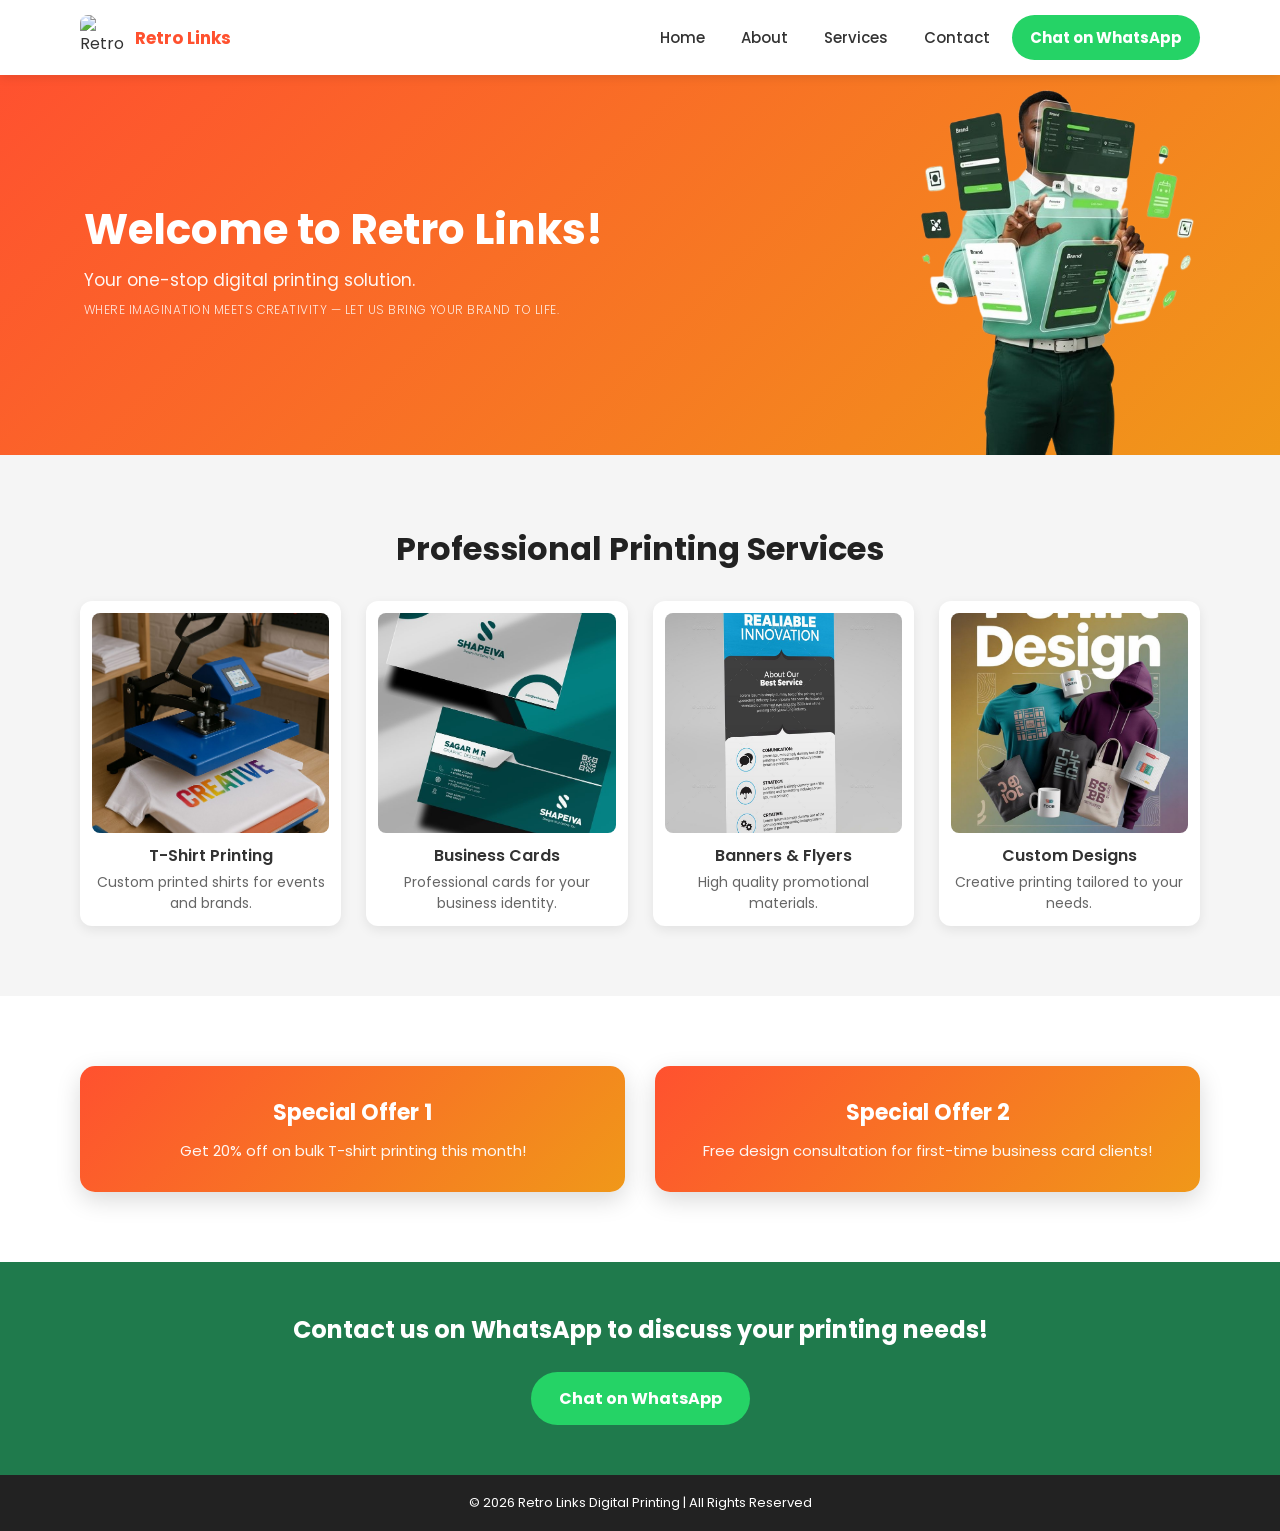
==== commit be809cd1: "Fix HTML encoding issues in index.html" ====
--- a/index.html
+++ b/index.html
@@ -21,7 +21,7 @@
   <!-- OPEN GRAPH (WhatsApp / Facebook link previews) -->
   <meta property="og:title" content="Retro Links Digital Printing">
   <meta property="og:description" content="Your one-stop digital printing solution. Custom T-shirts, Business Cards, Banners & more.">
-  <meta property="og:image" content="IMAGES/YH.JPG">
+  <meta property="og:image" content="IMAGES/YH.jpg">
   <meta property="og:type" content="website">
   <meta property="og:locale" content="en_BW">
 
--- a/style.css
+++ b/style.css
@@ -0,0 +1,715 @@
+/* ===========================
+   BASE / MOBILE FIRST
+=========================== */
+*, *::before, *::after {
+  box-sizing: border-box;
+  margin: 0;
+  padding: 0;
+}
+
+body {
+  font-family: 'Poppins', sans-serif;
+  background: #f5f5f5;
+  color: #333;
+  font-size: 16px;
+  overflow-x: hidden;
+}
+
+img {
+  max-width: 100%;
+  display: block;
+}
+
+/* ===========================
+   HEADER / NAVBAR
+=========================== */
+header {
+  background: white;
+  display: flex;
+  justify-content: space-between;
+  align-items: center;
+  padding: 12px 20px;
+  box-shadow: 0 2px 10px rgba(0,0,0,0.1);
+  position: sticky;
+  top: 0;
+  z-index: 1000;
+}
+
+.logo {
+  display: flex;
+  align-items: center;
+  gap: 10px;
+}
+
+.logo img {
+  height: 45px;
+  width: 45px;
+  object-fit: cover;
+  border-radius: 8px;
+}
+
+.logo h3 {
+  font-size: 17px;
+  font-weight: 700;
+  color: #ff512f;
+}
+
+/* HAMBURGER BUTTON */
+.hamburger {
+  display: flex;
+  flex-direction: column;
+  justify-content: space-between;
+  width: 28px;
+  height: 20px;
+  background: none;
+  border: none;
+  cursor: pointer;
+  padding: 0;
+  z-index: 1100;
+}
+
+.hamburger span {
+  display: block;
+  height: 3px;
+  background: #333;
+  border-radius: 3px;
+  transition: all 0.3s ease;
+}
+
+.hamburger.active span:nth-child(1) {
+  transform: translateY(8.5px) rotate(45deg);
+}
+.hamburger.active span:nth-child(2) {
+  opacity: 0;
+}
+.hamburger.active span:nth-child(3) {
+  transform: translateY(-8.5px) rotate(-45deg);
+}
+
+/* MOBILE NAV MENU */
+.nav-right {
+  display: none;
+  flex-direction: column;
+  position: absolute;
+  top: 69px;
+  left: 0;
+  right: 0;
+  background: white;
+  padding: 20px;
+  box-shadow: 0 8px 20px rgba(0,0,0,0.12);
+  z-index: 999;
+}
+
+.nav-right.open {
+  display: flex;
+}
+
+nav {
+  display: flex;
+  flex-direction: column;
+  gap: 6px;
+}
+
+nav a {
+  text-decoration: none;
+  color: #333;
+  font-weight: 500;
+  padding: 10px 14px;
+  border-radius: 8px;
+  transition: 0.3s;
+  font-size: 15px;
+}
+
+nav a:hover {
+  color: #ff512f;
+  background: rgba(255,81,47,0.08);
+}
+
+.whatsapp-btn {
+  background: #25D366;
+  color: white !important;
+  padding: 11px 18px !important;
+  border-radius: 25px;
+  text-align: center;
+  font-weight: 700 !important;
+  margin-top: 8px;
+  transition: 0.3s;
+}
+
+.whatsapp-btn:hover {
+  background: #1ebe5d !important;
+  transform: translateY(-2px);
+  box-shadow: 0 5px 12px rgba(0,0,0,0.2);
+}
+
+/* ===========================
+   HERO
+=========================== */
+.hero {
+  display: flex;
+  flex-direction: column;
+  background: linear-gradient(135deg, #ff512f, #f09819);
+  color: white;
+  padding: 40px 20px 0;
+  text-align: center;
+  overflow: hidden;
+}
+
+.hero-text {
+  padding: 0 4px 20px;
+}
+
+.hero-text h1 {
+  font-size: 26px;
+  font-weight: 700;
+  margin-bottom: 10px;
+  line-height: 1.3;
+}
+
+.hero-text p {
+  font-size: 14px;
+  margin-bottom: 8px;
+  opacity: 0.95;
+}
+
+.hero-text .tagline {
+  font-size: 12px;
+  font-weight: 300;
+  opacity: 0.85;
+  letter-spacing: 0.04em;
+}
+
+.hero-image {
+  width: 100%;
+  max-height: 220px;
+  overflow: hidden;
+  display: flex;
+  justify-content: center;
+}
+
+.hero-image img {
+  width: 100%;
+  max-width: 360px;
+  height: 220px;
+  object-fit: cover;
+  object-position: top;
+}
+
+/* ===========================
+   SERVICES
+=========================== */
+.services {
+  text-align: center;
+  padding: 40px 20px;
+}
+
+.services h2 {
+  font-size: 22px;
+  margin-bottom: 28px;
+  font-weight: 700;
+  color: #222;
+}
+
+.service-container {
+  display: grid;
+  grid-template-columns: 1fr 1fr;
+  gap: 16px;
+}
+
+.service-card {
+  background: white;
+  padding: 12px;
+  border-radius: 12px;
+  box-shadow: 0 4px 12px rgba(0,0,0,0.08);
+  transition: 0.3s;
+  cursor: pointer;
+}
+
+.service-card img {
+  width: 100%;
+  height: 130px;
+  object-fit: cover;
+  border-radius: 8px;
+  transition: 0.4s;
+}
+
+.service-card img:hover {
+  box-shadow: 0 0 20px rgba(255,81,47,0.7);
+  transform: scale(1.04);
+}
+
+.service-card h3 {
+  margin-top: 10px;
+  font-size: 13px;
+  font-weight: 600;
+}
+
+.service-card p {
+  font-size: 12px;
+  color: #666;
+  margin-top: 4px;
+}
+
+/* ===========================
+   SPECIALS
+=========================== */
+.specials {
+  display: grid;
+  grid-template-columns: 1fr;
+  gap: 20px;
+  padding: 30px 20px;
+  background: white;
+}
+
+.special-card {
+  background: linear-gradient(135deg, #ff512f, #f09819);
+  color: white;
+  padding: 30px 20px;
+  border-radius: 15px;
+  box-shadow: 0 8px 25px rgba(0,0,0,0.15);
+  text-align: center;
+  transition: 0.4s;
+  cursor: pointer;
+}
+
+.special-card h3 {
+  font-size: 22px;
+  margin-bottom: 10px;
+}
+
+.special-card p {
+  font-size: 15px;
+  opacity: 0.95;
+}
+
+.special-card:hover {
+  transform: scale(1.03);
+  box-shadow: 0 0 30px rgba(255,153,51,0.7);
+}
+
+/* ===========================
+   WHATSAPP CTA
+=========================== */
+.cta {
+  background: #1f7a4c;
+  color: white;
+  text-align: center;
+  padding: 50px 20px;
+}
+
+.cta h2 {
+  font-size: 18px;
+  margin-bottom: 24px;
+  line-height: 1.5;
+}
+
+.cta a {
+  display: inline-block;
+  background: #25D366;
+  color: white;
+  padding: 14px 28px;
+  border-radius: 30px;
+  text-decoration: none;
+  font-size: 16px;
+  font-weight: 700;
+  transition: 0.3s;
+}
+
+.cta a:hover {
+  background: #1ebe5d;
+  transform: translateY(-3px);
+  box-shadow: 0 6px 15px rgba(0,0,0,0.25);
+}
+
+.cta a:active {
+  transform: scale(0.95);
+}
+
+/* ===========================
+   FOOTER
+=========================== */
+footer {
+  background: #222;
+  color: white;
+  text-align: center;
+  padding: 18px 20px;
+  font-size: 13px;
+}
+
+/* ===========================
+   TABLET — 600px+
+=========================== */
+@media (min-width: 600px) {
+
+  header {
+    padding: 14px 30px;
+  }
+
+  .hero {
+    flex-direction: row;
+    align-items: center;
+    padding: 40px 30px 0;
+    text-align: left;
+    min-height: 300px;
+  }
+
+  .hero-text {
+    flex: 1;
+    padding-bottom: 0;
+    padding-right: 20px;
+  }
+
+  .hero-text h1 {
+    font-size: 30px;
+  }
+
+  .hero-text p {
+    font-size: 15px;
+  }
+
+  .hero-image {
+    flex: 0 0 auto;
+    max-height: 300px;
+    width: 40%;
+  }
+
+  .hero-image img {
+    height: 300px;
+    max-width: 100%;
+  }
+
+  .service-container {
+    grid-template-columns: repeat(2, 1fr);
+    gap: 20px;
+  }
+
+  .service-card img {
+    height: 160px;
+  }
+
+  .specials {
+    grid-template-columns: repeat(2, 1fr);
+    padding: 40px 30px;
+  }
+}
+
+/* ===========================
+   LAPTOP / DESKTOP — 900px+
+=========================== */
+@media (min-width: 900px) {
+
+  /* Show desktop nav, hide hamburger */
+  .hamburger {
+    display: none;
+  }
+
+  .nav-right {
+    display: flex !important;
+    flex-direction: row;
+    position: static;
+    padding: 0;
+    box-shadow: none;
+    background: none;
+    top: auto;
+    left: auto;
+    right: auto;
+  }
+
+  nav {
+    flex-direction: row;
+    align-items: center;
+    gap: 8px;
+  }
+
+  .whatsapp-btn {
+    margin-top: 0;
+  }
+
+  header {
+    padding: 15px 60px;
+  }
+
+  .hero {
+    min-height: 380px;
+    padding: 0 60px;
+  }
+
+  .hero-text h1 {
+    font-size: 42px;
+  }
+
+  .hero-text p {
+    font-size: 17px;
+  }
+
+  .hero-image {
+    max-height: 380px;
+    width: auto;
+  }
+
+  .hero-image img {
+    height: 380px;
+    width: auto;
+  }
+
+  .services {
+    padding: 60px 60px;
+  }
+
+  .services h2 {
+    font-size: 32px;
+  }
+
+  .service-container {
+    grid-template-columns: repeat(4, 1fr);
+    gap: 25px;
+  }
+
+  .service-card img {
+    height: 220px;
+  }
+
+  .service-card h3 {
+    font-size: 16px;
+  }
+
+  .service-card p {
+    font-size: 14px;
+  }
+
+  .specials {
+    padding: 60px;
+    grid-template-columns: repeat(2, 1fr);
+    gap: 30px;
+  }
+
+  .cta h2 {
+    font-size: 24px;
+  }
+}
+
+/* ===========================
+   LARGE DESKTOP — 1200px+
+=========================== */
+@media (min-width: 1200px) {
+  header {
+    padding: 15px 80px;
+  }
+
+  .hero {
+    padding: 0 80px;
+  }
+
+  .services,
+  .specials {
+    padding: 70px 80px;
+  }
+}
+/* ===========================
+   EXTRA STYLES FOR ALL PAGES
+   (ADD BELOW YOUR EXISTING CSS)
+=========================== */
+
+/* ===== ABOUT PAGE ===== */
+.about-content {
+  max-width: 1000px;
+  margin: auto;
+  text-align: center;
+  padding: 40px 20px;
+}
+
+.about-content h2 {
+  color: #ff512f;
+  margin-bottom: 20px;
+}
+
+.mission-vision {
+  display: flex;
+  flex-wrap: wrap;
+  justify-content: center;
+  gap: 20px;
+  margin-top: 30px;
+}
+
+.box {
+  background: white;
+  padding: 20px;
+  border-radius: 12px;
+  width: 280px;
+  box-shadow: 0 4px 10px rgba(0,0,0,0.1);
+}
+
+/* ===== TEAM ===== */
+.team {
+  text-align: center;
+  padding: 40px 20px;
+}
+
+.team h2 {
+  color: #ff512f;
+  margin-bottom: 30px;
+}
+
+.team-members {
+  display: flex;
+  flex-wrap: wrap;
+  justify-content: center;
+  gap: 20px;
+}
+
+.team-member {
+  background: white;
+  padding: 20px;
+  border-radius: 12px;
+  width: 240px;
+  box-shadow: 0 4px 10px rgba(0,0,0,0.1);
+}
+
+.team-member img {
+  width: 120px;
+  height: 120px;
+  border-radius: 50%;
+  object-fit: cover;
+  margin-bottom: 10px;
+}
+
+/* ===== LOCATIONS ===== */
+.locations {
+  text-align: center;
+  padding: 40px 20px;
+}
+
+.locations h2 {
+  color: #ff512f;
+  margin-bottom: 30px;
+}
+
+.location-list {
+  display: flex;
+  flex-wrap: wrap;
+  justify-content: center;
+  gap: 20px;
+}
+
+.location-box {
+  background: white;
+  padding: 20px;
+  width: 260px;
+  border-radius: 12px;
+  box-shadow: 0 4px 10px rgba(0,0,0,0.1);
+}
+
+/* ===== CONTACT PAGE ===== */
+.contact-section {
+  max-width: 1000px;
+  margin: auto;
+  padding: 40px 20px;
+}
+
+.contact-section h2 {
+  text-align: center;
+  color: #ff512f;
+  margin-bottom: 30px;
+}
+
+.contact-container {
+  display: flex;
+  flex-wrap: wrap;
+  justify-content: center;
+  gap: 30px;
+}
+
+.contact-form {
+  background: white;
+  padding: 20px;
+  width: 320px;
+  border-radius: 12px;
+  display: flex;
+  flex-direction: column;
+  box-shadow: 0 4px 10px rgba(0,0,0,0.1);
+}
+
+.contact-form input,
+.contact-form textarea {
+  margin-bottom: 10px;
+  padding: 10px;
+  border-radius: 6px;
+  border: 1px solid #ccc;
+}
+
+.contact-form button {
+  background: #ff512f;
+  color: white;
+  border: none;
+  padding: 12px;
+  border-radius: 25px;
+  cursor: pointer;
+  font-weight: bold;
+}
+
+.contact-form button:hover {
+  background: #f09819;
+}
+
+.contact-info {
+  width: 280px;
+  text-align: center;
+}
+
+.contact-info a {
+  display: inline-block;
+  margin-top: 10px;
+  padding: 10px 15px;
+  border-radius: 25px;
+  background: #ff512f;
+  color: white;
+  text-decoration: none;
+}
+
+/* ===== SERVICES PAGE FIX ===== */
+.service-buttons {
+  margin-bottom: 25px;
+}
+
+.service-buttons button.active {
+  background: #f09819;
+}
+
+/* IMPROVE GALLERY */
+.gallery img {
+  transition: transform 0.3s, box-shadow 0.3s;
+}
+
+.gallery img:hover {
+  transform: scale(1.05);
+  box-shadow: 0 5px 15px rgba(0,0,0,0.3);
+}
+
+/* MODAL CLOSE BUTTON */
+#preview-modal span {
+  position: absolute;
+  top: 20px;
+  right: 30px;
+  color: white;
+  font-size: 35px;
+  cursor: pointer;
+}
+
+/* ===== SMALL PHONE FIXES ===== */
+@media(max-width:480px){
+  .hero h1 {
+    font-size: 22px;
+  }
+
+  .hero p {
+    font-size: 14px;
+  }
+
+  .contact-form,
+  .contact-info,
+  .location-box,
+  .team-member,
+  .box {
+    width: 95%;
+  }
+}
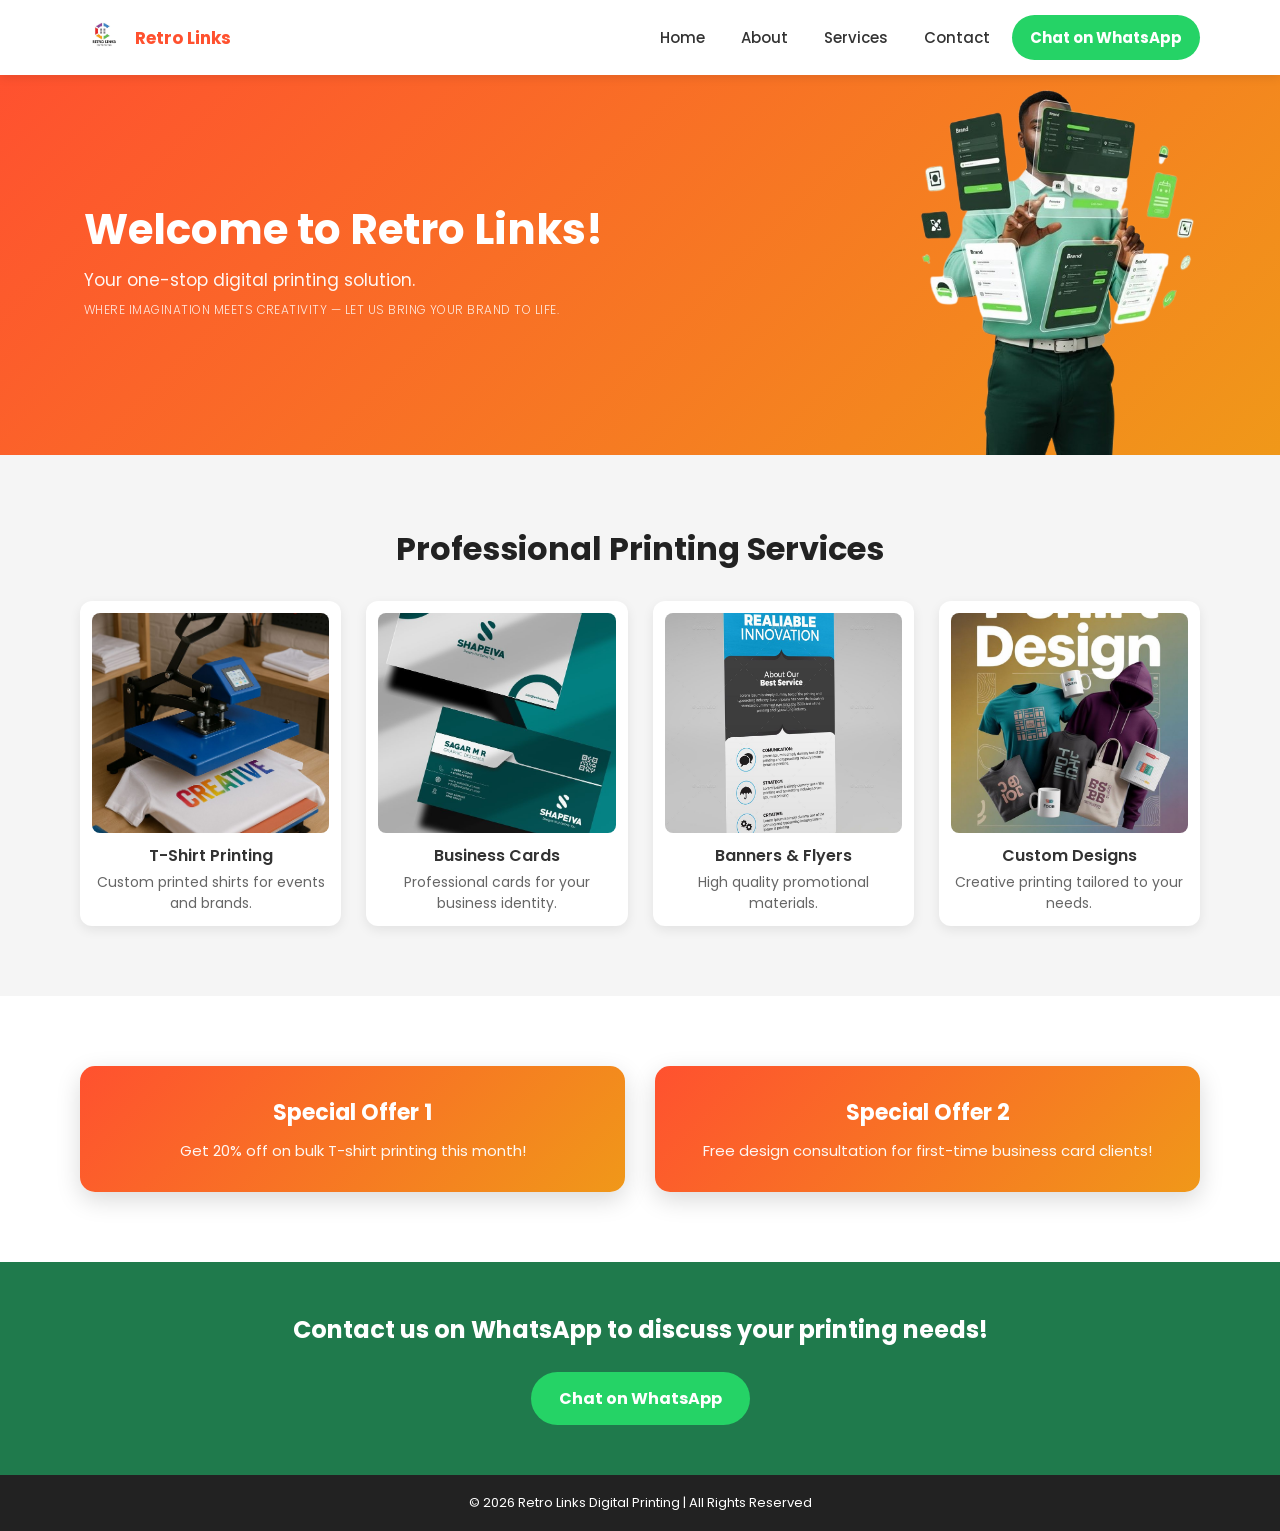
==== commit 35a4b628: "Fix HTML character encoding issues" ====
--- a/index.html
+++ b/index.html
@@ -36,7 +36,7 @@
 <!-- HEADER -->
 <header>
   <div class="logo">
-    <img src="IMAGES/YH.JPG" alt="Retro Links Logo">
+    <img src="IMAGES/YH.jpg" alt="Retro Links Logo">
     <h3>Retro Links</h3>
   </div>
 
